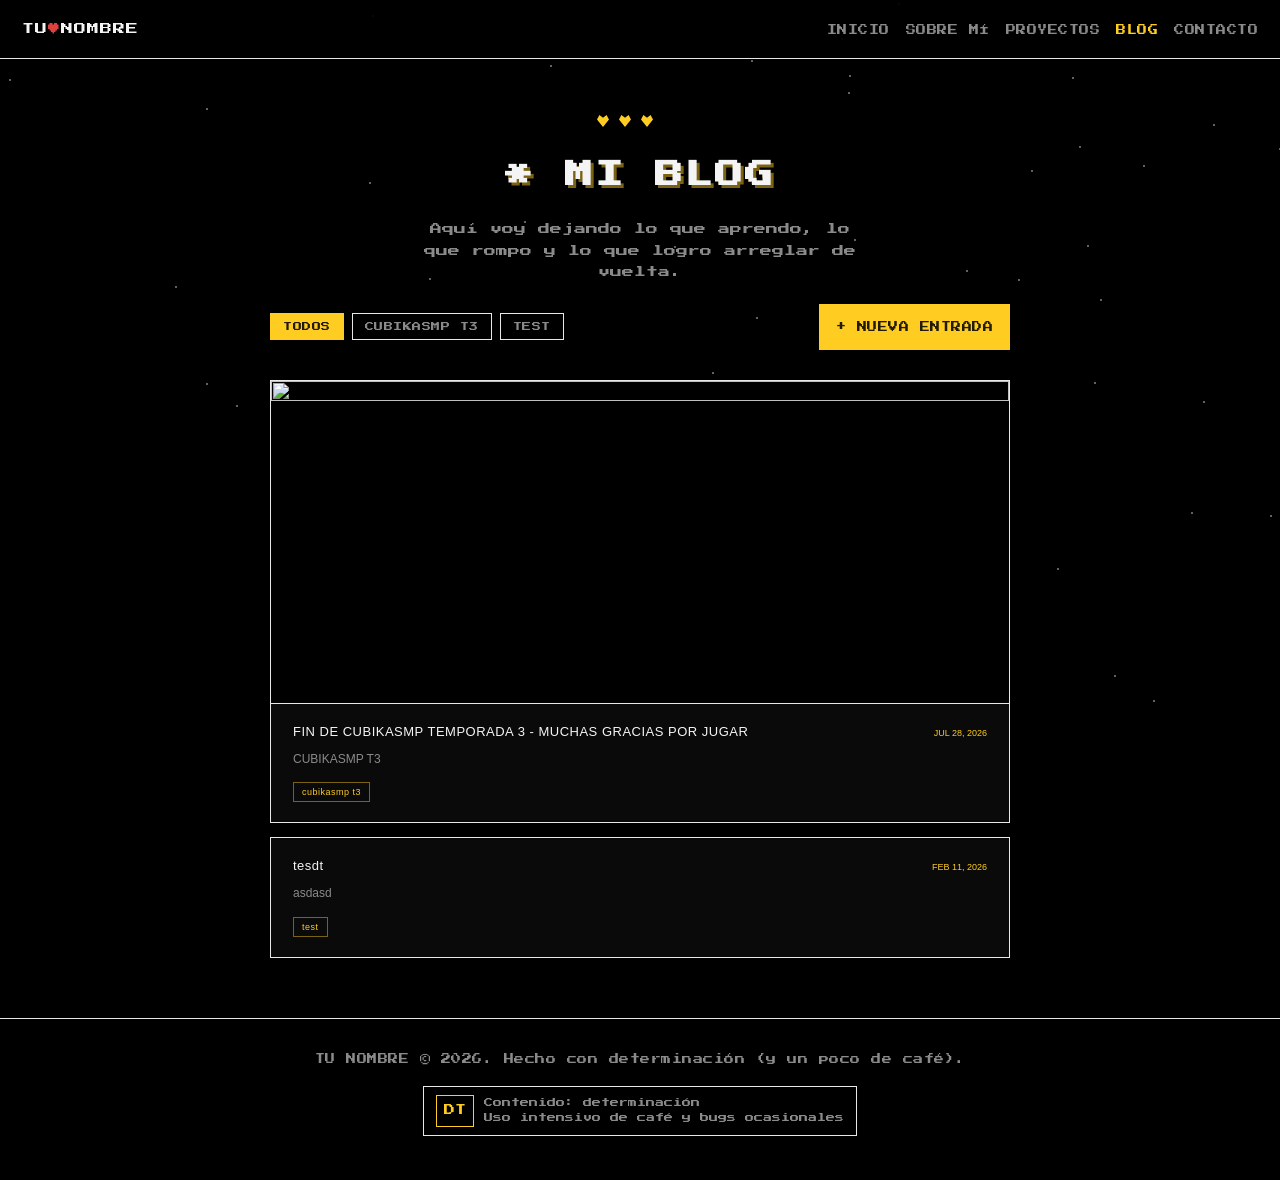
==== blog.html @ 7946faa9 "Remove comments section from blog.html Removed comments section and related scripts from blog.html" ====
<!DOCTYPE html>
<html lang="es">
<head>
<meta charset="UTF-8">
<meta name="viewport" content="width=device-width, initial-scale=1.0, viewport-fit=cover">
<meta name="theme-color" content="#000000">
<title>Blog — TU NOMBRE</title>
<link rel="stylesheet" href="style.css">
</head>
<body>

<div id="stars"></div>

<nav>
  <a href="index.html" class="nav-logo">TU<span class="heart">♥</span>NOMBRE<img class="nav-avatar" src="images/avatar.png" alt="" onerror="this.style.display='none'"></a>
  <ul class="nav-links">
    <li><a href="index.html#inicio">INICIO</a></li>
    <li><a href="index.html#sobre-mi">SOBRE MÍ</a></li>
    <li><a href="index.html#proyectos">PROYECTOS</a></li>
    <li><a href="blog.html" class="active">BLOG</a></li>
    <li><a href="index.html#contacto">CONTACTO</a></li>
  </ul>
</nav>

<header class="page-header">
  <div class="souls"><div class="soul"></div><div class="soul"></div><div class="soul"></div></div>
  <h1>* MI BLOG</h1>
  <p>Aquí voy dejando lo que aprendo, lo que rompo y lo que logro arreglar de vuelta.</p>
</header>

<div class="blog-toolbar">
  <div class="tag-filters" id="tagFilters">
    <button class="tag-btn active" data-tag="all">TODOS</button>
  </div>
  <a class="btn btn-gold" href="new-post.html">+ NUEVA ENTRADA</a>
</div>

<div id="listView">
  <div class="post-list" id="postList"></div>
</div>

<div id="detailView" class="post-detail" style="display:none;"></div>

<footer>
  <div class="copy">TU NOMBRE © 2026. Hecho con determinación (y un poco de café).</div>
  <div class="rating-box">
    <div class="r-mark">DT</div>
    <div class="r-desc">Contenido: determinación<br>Uso intensivo de café y bugs ocasionales</div>
  </div>
</footer>

<script src="stars.js"></script>
<script src="posts-data.js"></script>
<script src="post-render.js"></script>
<script>
const listView = document.getElementById('listView');
const detailView = document.getElementById('detailView');
const postList = document.getElementById('postList');
const tagFilters = document.getElementById('tagFilters');
let pendingTextFiles = [];

const sorted = [...POSTS].sort((a,b)=> new Date(b.date) - new Date(a.date));

wireNsfwReveal(postList);
wireNsfwReveal(detailView);

function buildTagFilters(){
  const tags = new Set();
  sorted.forEach(p => (p.tags||[]).forEach(t => tags.add(t)));
  tags.forEach(t=>{
    const b = document.createElement('button');
    b.className = 'tag-btn';
    b.dataset.tag = t;
    b.textContent = t.toUpperCase();
    tagFilters.appendChild(b);
  });
  tagFilters.addEventListener('click', (e)=>{
    if(e.target.tagName !== 'BUTTON') return;
    tagFilters.querySelectorAll('.tag-btn').forEach(b=>b.classList.remove('active'));
    e.target.classList.add('active');
    renderList(e.target.dataset.tag);
  });
}

function renderList(filterTag){
  postList.innerHTML = '';
  const items = filterTag && filterTag !== 'all'
    ? sorted.filter(p => (p.tags||[]).includes(filterTag))
    : sorted;

  if(items.length === 0){
    postList.innerHTML = '<div class="empty-note">* no hay entradas con esa etiqueta todavía...</div>';
    return;
  }

  items.forEach(post=>{
    const card = document.createElement('button');
    card.className = 'post-card';
    card.innerHTML = renderPostCardInner(post);
    card.addEventListener('click', ()=> openPost(post.slug));
    postList.appendChild(card);
  });
}

function openPost(slug){
  const post = sorted.find(p => p.slug === slug);
  if(!post) return;
  location.hash = slug;
  listView.style.display = 'none';
  detailView.style.display = 'block';

  const coverHtml = post.cover
    ? imageMarkup(post.cover, '', post.coverNsfw, 'pd-cover', 'pd-cover-wrap', true)
    : '';

  pendingTextFiles = [];
  const bodyHtml = renderBody(post.content, pendingTextFiles);

  detailView.innerHTML = `
    <a class="back-link" href="blog.html">&larr; volver al blog</a>
    <h1>${post.title}</h1>
    <div class="pd-meta">${formatDate(post.date)}</div>
    <div class="pd-tags">${(post.tags||[]).map(t=>`<span class="pill">${t}</span>`).join('')}</div>
    ${coverHtml}
    <div class="pd-body">${bodyHtml}</div>
  `;

  pendingTextFiles.forEach(({id, path}) => loadTextFile(id, path));
  if(detailView.querySelector('.twitter-tweet')) loadTwitterWidgets(detailView);
  window.scrollTo({top:0,behavior:'smooth'});
}

function closeDetail(){
  history.replaceState(null,'',location.pathname);
  detailView.style.display = 'none';
  listView.style.display = 'block';
}

detailView.addEventListener('click', (e)=>{
  if(e.target.closest('.back-link')){
    e.preventDefault();
    closeDetail();
  }
});

buildTagFilters();
renderList('all');

if(location.hash){
  openPost(location.hash.slice(1));
}
</script>

</body>
</html>
---- style.css ----
@import url('https://fonts.googleapis.com/css2?family=Press+Start+2P&family=VT323&display=swap');

/*
  DETERMINATION SANS / DETERMINATION MONO
  ----------------------------------------
  Recreación hecha por fans de la fuente propietaria de Undertale/Deltarune
  (creada por Toby Fox). No se incrusta el archivo binario aquí porque no
  hay forma de garantizar un enlace de descarga permanente y con licencia
  clara.

  Para tener la fuente 100% real:
  1. Descarga "Determination Sans Web" (dafont.com o fontstruct.com).
  2. Crea una carpeta "fonts" junto a estos archivos.
  3. Copia ahí los .woff / .woff2 / .ttf.
  4. Ajusta las rutas de @font-face si el nombre del archivo cambia.

  Sin la fuente, el sitio cae automáticamente a Press Start 2P
  (pixel font libre), así que igual se ve bien desde el primer momento.
*/
@font-face{
  font-family:'Determination Sans';
  src:url('./fonts/DeterminationSansWeb-Regular.woff2') format('woff2'),
      url('./fonts/DeterminationSansWeb-Regular.woff') format('woff'),
      url('./fonts/DeterminationSansWeb-Regular.ttf') format('truetype');
  font-display:swap;
}

:root{
  --bg:#000000;
  --panel:#0a0a0a;
  --white:#f4f4f4;
  --dim:#8a8a8a;
  --gold:#ffcc22;
  --gold-dim:#7a6212;
  --border:#e8e8e8;
  --pixel:'Determination Sans','Press Start 2P',monospace;
}

*{box-sizing:border-box;margin:0;padding:0;}
html{scroll-behavior:smooth;}

html,body{background:var(--bg);color:var(--white);min-height:100%;}

body{
  font-family:var(--pixel);
  font-size:13px;
  line-height:2;
  position:relative;
  overflow-x:hidden;
}

/* estrellas de fondo */
#stars{position:fixed;inset:0;z-index:0;pointer-events:none;}
.star{position:absolute;width:2px;height:2px;background:var(--white);opacity:.4;animation:twinkle 3s infinite ease-in-out;}
@keyframes twinkle{0%,100%{opacity:.12;}50%{opacity:.8;}}

/* ---------- nav ---------- */
nav{
  position:sticky;top:0;z-index:10;
  display:flex;align-items:center;justify-content:space-between;
  padding:16px 22px;
  background:rgba(0,0,0,.92);
  border-bottom:1px solid var(--border);
}
.nav-logo{font-family:var(--pixel);font-size:12px;letter-spacing:1px;color:var(--white);text-decoration:none;}
.nav-logo .heart{color:#e0413f;}
.nav-links{display:flex;flex-wrap:wrap;gap:16px;list-style:none;}
.nav-links a{font-family:var(--pixel);font-size:10px;letter-spacing:.5px;color:var(--dim);text-decoration:none;transition:color .15s;}
.nav-links a:hover,.nav-links a.active{color:var(--gold);}

/* ---------- hero (home) ---------- */
.hero{position:relative;z-index:1;text-align:center;padding:70px 18px 40px;}
.souls{display:flex;justify-content:center;gap:10px;margin-bottom:20px;transform: translateX(-15px); /* Mueve los corazones a la izquierda */}
.soul{width:12px;height:12px;background:var(--gold);clip-path:polygon(50% 100%,0% 38%,20% 0%,50% 22%,80% 0%,100% 38%);animation:pulse 1.6s infinite ease-in-out;}
.soul:nth-child(2){animation-delay:.2s;}
.soul:nth-child(3){animation-delay:.4s;}
@keyframes pulse{0%,100%{transform:scale(1);opacity:.6;}50%{transform:scale(1.25);opacity:1;}}

.hero h1{font-family:var(--pixel);font-size:clamp(20px,6vw,40px);letter-spacing:3px;color:var(--white);text-shadow:4px 4px 0 var(--gold-dim);}
.hero h1 .heart{color:#e0413f;text-shadow:none;}

.chapter-tag{display:inline-block;margin-top:18px;padding:6px 14px;border:1px solid var(--border);font-size:10px;letter-spacing:1px;color:var(--gold);}

.hero p.tagline{margin-top:20px;font-size:13px;line-height:1.9;color:var(--dim);max-width:440px;margin-left:auto;margin-right:auto;}

.badge-row{display:flex;flex-wrap:wrap;justify-content:center;gap:12px;margin-top:32px;}
.badge{display:flex;flex-direction:column;align-items:center;gap:8px;width:78px;padding:12px 4px;border:1px solid var(--border);background:var(--panel);}
.badge .icon{width:24px;height:24px;border:1px solid var(--gold);display:flex;align-items:center;justify-content:center;font-size:9px;color:var(--gold);}
.badge span.label{font-size:9px;color:var(--dim);letter-spacing:.5px;text-align:center;}

.scroll-hint{margin-top:50px;font-size:11px;color:var(--dim);animation:bob 1.6s infinite ease-in-out;}
@keyframes bob{0%,100%{transform:translateY(0);}50%{transform:translateY(6px);}}

/* ---------- small page header (blog / new post) ---------- */
.page-header{position:relative;z-index:1;text-align:center;padding:56px 18px 20px;}
.page-header h1{font-family:var(--pixel);font-size:clamp(18px,5vw,28px);letter-spacing:2px;color:var(--white);text-shadow:3px 3px 0 var(--gold-dim);}
.page-header p{margin-top:16px;font-size:12px;line-height:1.8;color:var(--dim);max-width:440px;margin-left:auto;margin-right:auto;}

/* ---------- divider ---------- */
.divider{position:relative;z-index:1;display:flex;align-items:center;gap:14px;max-width:640px;margin:0 auto;padding:0 20px;}
.divider::before,.divider::after{content:"";flex:1;height:1px;background:var(--border);}
.divider .mark{color:var(--gold);font-size:12px;}

/* ---------- section shells ---------- */
section{position:relative;z-index:1;max-width:780px;margin:0 auto;padding:56px 20px;}
section h2{font-family:var(--pixel);font-size:clamp(14px,3vw,18px);letter-spacing:1px;color:var(--white);margin-bottom:24px;text-align:center;}
section h2 .mark{color:var(--gold);}

/* ---------- about ---------- */
#sobre-mi p{font-size:14px;line-height:1.9;color:var(--white);max-width:600px;margin:0 auto 16px;text-align:center;}
.quirk-list{list-style:none;max-width:480px;margin:26px auto 0;display:flex;flex-direction:column;gap:12px;}
.quirk-list li{font-size:12px;line-height:1.7;color:var(--dim);padding-left:18px;position:relative;}
.quirk-list li::before{content:"-";position:absolute;left:0;color:var(--gold);}

/* ---------- gallery / cards ---------- */
.gallery{display:grid;grid-template-columns:repeat(auto-fit,minmax(200px,1fr));gap:16px;margin-top:8px;}
.card{border:1px solid var(--border);background:var(--panel);overflow:hidden;text-decoration:none;color:inherit;display:block;transition:transform .15s, border-color .15s;}
.card:hover{transform:translateY(-4px);border-color:var(--gold);}
.card-thumb{aspect-ratio:16/10;background:repeating-linear-gradient(45deg, #111 0 6px, #0a0a0a 6px 12px);display:flex;align-items:center;justify-content:center;font-size:9px;color:var(--dim);letter-spacing:1px;}
.card-thumb img {width: 100%;height: 100%; object-fit: contain; /* Esto obliga a la imagen a no cortarse */display: block;}
.card-body{padding:14px 16px;}
.card-body .p-title{font-size:11px;color:var(--white);letter-spacing:.5px;margin-bottom:8px;}
.card-body .p-desc{font-size:11px;line-height:1.7;color:var(--dim);}

/* ---------- wip / links box ---------- */
.ribbon-box{position:relative;border:1px solid var(--border);background:var(--panel);padding:36px 26px;text-align:center;overflow:hidden;}
.ribbon-box::before{content:"WIP";position:absolute;top:14px;left:-38px;transform:rotate(-45deg);background:var(--gold);color:#221a02;font-size:8px;letter-spacing:1px;padding:5px 44px;}
.ribbon-box h3{font-size:15px;letter-spacing:1px;margin-bottom:14px;}
.ribbon-box p{font-size:12px;line-height:1.8;color:var(--dim);max-width:440px;margin:0 auto 24px;}
.btn-row{display:flex;flex-wrap:wrap;justify-content:center;gap:10px;}
.btn{font-family:var(--pixel);font-size:10px;letter-spacing:.5px;color:var(--white);background:transparent;border:1px solid var(--border);padding:12px 16px;text-decoration:none;display:inline-block;cursor:pointer;transition:border-color .15s, color .15s;}
.btn:hover{border-color:var(--gold);color:var(--gold);}
.btn.btn-gold{background:var(--gold);border-color:var(--gold);color:#221a02;}
.btn.btn-gold:hover{color:#221a02;opacity:.85;}

/* ---------- timeline ---------- */
.timeline{display:flex;flex-direction:column;gap:0;margin-top:8px;}
.tl-item{display:flex;gap:18px;padding:16px 0;border-bottom:1px solid #1c1c1c;}
.tl-item:last-child{border-bottom:none;}
.tl-date{font-size:9px;color:var(--gold);min-width:64px;padding-top:4px;}
.tl-text .tl-title{font-size:12px;line-height:1.6;color:var(--white);margin-bottom:6px;}
.tl-text .tl-sub{font-size:11px;line-height:1.6;color:var(--dim);}

/* ---------- contact ---------- */
.contact-lead{text-align:center;font-size:12px;line-height:1.8;color:var(--dim);max-width:440px;margin:0 auto 28px;}
.contact-form{display:flex;gap:0;max-width:420px;margin:0 auto;border:1px solid var(--border);}
.contact-form input{flex:1;background:transparent;border:none;outline:none;color:var(--white);font-family:var(--pixel);font-size:11px;padding:14px 14px;}
.contact-form input::placeholder{color:var(--dim);}
.contact-form button{background:var(--gold);border:none;color:#221a02;font-family:var(--pixel);font-size:9px;letter-spacing:.5px;padding:0 18px;cursor:pointer;}

.social-row{display:flex;justify-content:center;gap:12px;margin-top:28px;}
.social-row a{width:40px;height:40px;border:1px solid var(--border);display:flex;align-items:center;justify-content:center;font-size:10px;color:var(--dim);text-decoration:none;transition:color .15s, border-color .15s;}
.social-row a:hover{color:var(--gold);border-color:var(--gold);}

/* ---------- footer ---------- */
footer{position:relative;z-index:1;border-top:1px solid var(--border);padding:32px 20px 44px;text-align:center;}
footer .copy{font-size:10px;color:var(--dim);letter-spacing:.5px;line-height:1.7;}
.rating-box{display:inline-flex;align-items:center;gap:10px;margin-top:18px;border:1px solid var(--border);padding:8px 12px;}
.rating-box .r-mark{font-size:11px;color:var(--gold);border:1px solid var(--gold);padding:4px 7px;}
.rating-box .r-desc{font-size:9px;line-height:1.6;color:var(--dim);text-align:left;}

/* ================= BLOG ================= */
.blog-toolbar{display:flex;flex-wrap:wrap;align-items:center;justify-content:space-between;gap:16px;max-width:780px;margin:0 auto 30px;padding:0 20px;position:relative;z-index:1;}
.tag-filters{display:flex;flex-wrap:wrap;gap:8px;}
.tag-btn{font-family:var(--pixel);font-size:9px;letter-spacing:.5px;color:var(--dim);background:transparent;border:1px solid var(--border);padding:8px 12px;cursor:pointer;transition:color .15s,border-color .15s;}
.tag-btn:hover{color:var(--white);}
.tag-btn.active{color:#221a02;background:var(--gold);border-color:var(--gold);}

.post-list{display:flex;flex-direction:column;gap:14px;max-width:780px;margin:0 auto;padding:0 20px 60px;position:relative;z-index:1;}
.post-card{display:block;width:100%;text-align:left;background:var(--panel);border:1px solid var(--border);padding:0;cursor:pointer;transition:border-color .15s;overflow:hidden;}
.post-card:hover{border-color:var(--gold);}
.post-card .pc-cover{width:100%;aspect-ratio:16/7;object-fit:contain;background:var(--bg);display:block;border-bottom:1px solid var(--border);}
.post-card .pc-inner{padding:20px 22px;}
.post-card .pc-top{display:flex;flex-wrap:wrap;align-items:baseline;justify-content:space-between;gap:8px;margin-bottom:10px;}
.post-card .pc-title{font-size:13px;letter-spacing:.5px;color:var(--white);}
.post-card .pc-date{font-size:9px;color:var(--gold);white-space:nowrap;}
.post-card .pc-excerpt{font-size:12px;line-height:1.8;color:var(--dim);margin-bottom:12px;}
.post-card .pc-tags{display:flex;flex-wrap:wrap;gap:6px;}
.pill{font-size:9px;letter-spacing:.5px;color:var(--gold);border:1px solid var(--gold-dim);padding:4px 8px;}
.empty-note{text-align:center;font-size:12px;color:var(--dim);padding:40px 0;}

.post-detail{max-width:700px;margin:0 auto;padding:0 20px 60px;position:relative;z-index:1;}
.post-detail .back-link{display:inline-block;font-size:10px;color:var(--dim);text-decoration:none;margin-bottom:24px;}
.post-detail .back-link:hover{color:var(--gold);}
.post-detail h1{font-family:var(--pixel);font-size:clamp(16px,4vw,24px);letter-spacing:1px;color:var(--white);margin-bottom:10px;text-shadow:3px 3px 0 var(--gold-dim);}
.post-detail .pd-meta{font-size:9px;color:var(--gold);margin-bottom:18px;}
.post-detail .pd-tags{display:flex;flex-wrap:wrap;gap:6px;margin-bottom:26px;}
.post-detail .pd-cover{width:100%;border:1px solid var(--border);margin-bottom:26px;display:block;}
.post-detail .pd-body{font-size:13px;line-height:2;color:var(--white);}
.post-detail .pd-body p{margin-bottom:16px;}
.post-detail .pd-body figure{margin:0 0 20px;}
.post-detail .pd-body figure img{width:100%;border:1px solid var(--border);display:block;}
.post-detail .pd-body figure figcaption{font-size:10px;color:var(--dim);text-align:center;margin-top:8px;letter-spacing:.5px;}

/* ---------- embeds: youtube / twitter / discord ---------- */
.pd-body .embed-block{margin:32px 0;display:flex;justify-content:center;}
.pd-body .video-frame{position:relative;width:100%;max-width:640px;aspect-ratio:16/9;border:1px solid var(--border);background:#000;overflow:hidden;}
.pd-body .video-frame iframe{position:absolute;inset:0;width:100%;height:100%;border:0;}
.pd-body .embed-tweet{width:100%;max-width:550px;margin-left:auto;margin-right:auto;}
.pd-body blockquote.twitter-tweet{
  margin:0 auto;max-width:550px;border:1px solid var(--border);background:var(--panel);
  color:var(--dim);padding:16px;font-size:12px;line-height:1.7;font-family:var(--pixel);
}
.pd-body blockquote.twitter-tweet a{color:var(--gold);}
.discord-card{display:flex;align-items:center;gap:14px;border:1px solid var(--border);background:var(--panel);padding:16px 20px;text-decoration:none;color:var(--white);transition:border-color .15s;max-width:420px;}
.discord-card:hover{border-color:var(--gold);}
.discord-icon{width:36px;height:36px;flex:none;border:1px solid var(--gold);display:flex;align-items:center;justify-content:center;font-family:var(--pixel);font-size:11px;color:var(--gold);}
.discord-text{display:flex;flex-direction:column;gap:6px;font-size:11px;}
.discord-text strong{color:var(--white);letter-spacing:.5px;}
.discord-sub{font-size:10px;color:var(--dim);word-break:break-all;}

.spotify-frame{width:100%;max-width:500px;margin:0 auto;}
.spotify-frame iframe{width:100%;display:block;border-radius:4px;}

/* ---------- títulos dentro del contenido ---------- */
.pd-body .pd-heading-lg{font-family:var(--pixel);font-size:16px;letter-spacing:1px;color:var(--gold);margin:34px 0 16px;text-shadow:2px 2px 0 var(--gold-dim);}
.pd-body .pd-heading-lg:first-child{margin-top:0;}
.pd-body .pd-heading-sm{font-family:var(--pixel);font-size:12px;letter-spacing:.5px;color:var(--white);margin:26px 0 12px;}
.pd-body .pd-heading-sm:first-child{margin-top:0;}

/* ---------- NSFW blur ---------- */
.nsfw-wrap{position:relative;overflow:hidden;}
.nsfw-img{filter:blur(26px) saturate(.6);transform:scale(1.08);transition:filter .25s ease, transform .25s ease;display:block;}
.nsfw-wrap.revealed .nsfw-img{filter:none;transform:none;}
.nsfw-overlay{position:absolute;inset:0;width:100%;height:100%;background:rgba(0,0,0,.55);border:none;display:flex;flex-direction:column;align-items:center;justify-content:center;gap:6px;cursor:pointer;padding:10px;}
.nsfw-wrap.revealed .nsfw-overlay{display:none;}
.nsfw-tag{font-family:var(--pixel);font-size:10px;letter-spacing:1px;color:#ff6b6b;border:1px solid #ff6b6b;padding:4px 10px;background:rgba(0,0,0,.4);}
.nsfw-label{font-size:11px;color:var(--white);text-align:center;letter-spacing:.5px;}
.nsfw-static-tag{position:absolute;top:8px;left:8px;background:rgba(0,0,0,.65);color:#ff6b6b;font-family:var(--pixel);font-size:8px;letter-spacing:1px;padding:4px 8px;border:1px solid #ff6b6b;}
.nsfw-wrap.pc-cover-wrap{width:100%;aspect-ratio:16/7;display:block;border-bottom:1px solid var(--border);}
.nsfw-wrap.pc-cover-wrap img{width:100%;height:100%;object-fit:contain;background:var(--bg);}
.nsfw-wrap.pd-cover-wrap{width:100%;border:1px solid var(--border);margin-bottom:26px;display:block;}
.nsfw-wrap.pd-cover-wrap img{width:100%;display:block;}
.nsfw-wrap.figure-wrap{display:block;}
.nsfw-wrap.figure-wrap img{width:100%;border:1px solid var(--border);}

/* ---------- archivos: audio / texto / genérico ---------- */
.pd-body .embed-audio,.pd-body .embed-textfile,.pd-body .embed-file{max-width:100%;}
.audio-frame{width:100%;max-width:500px;margin:0 auto;border:1px solid var(--border);background:var(--panel);padding:16px;}
.audio-label{font-size:11px;color:var(--gold);margin-bottom:10px;letter-spacing:.5px;}
.audio-frame audio{width:100%;}
.text-frame{width:100%;max-width:600px;margin:0 auto;border:1px solid var(--border);background:var(--panel);}
.text-frame-head{display:flex;align-items:center;justify-content:space-between;gap:10px;padding:12px 14px;border-bottom:1px solid var(--border);font-size:11px;color:var(--white);letter-spacing:.5px;}
.text-frame-body{padding:16px;font-family:var(--pixel);font-size:11px;line-height:1.7;color:var(--dim);white-space:pre-wrap;word-break:break-word;max-height:320px;overflow:auto;}
.file-card{display:flex;align-items:center;gap:14px;border:1px solid var(--border);background:var(--panel);padding:16px 20px;text-decoration:none;color:var(--white);transition:border-color .15s;max-width:420px;margin:0 auto;}
.file-card:hover{border-color:var(--gold);}
.file-icon{width:40px;height:40px;flex:none;border:1px solid var(--gold);display:flex;align-items:center;justify-content:center;font-family:var(--pixel);font-size:9px;color:var(--gold);}
.file-text{display:flex;flex-direction:column;gap:6px;font-size:11px;min-width:0;}
.file-text strong{color:var(--white);letter-spacing:.5px;}
.file-sub{font-size:10px;color:var(--dim);word-break:break-all;}
.file-preview-generic{font-size:11px;color:var(--dim);padding:10px 0;}
.text-local-preview{font-family:var(--pixel);font-size:10px;line-height:1.6;color:var(--dim);white-space:pre-wrap;word-break:break-word;max-height:160px;overflow:auto;background:var(--bg);border:1px solid var(--border);padding:10px;}

/* ================= NEW POST FORM ================= */
.form-wrap{max-width:640px;margin:0 auto;padding:0 20px 60px;position:relative;z-index:1;display:flex;flex-direction:column;gap:22px;}
.field label{display:block;font-size:10px;letter-spacing:.5px;color:var(--gold);margin-bottom:8px;}
.field input[type="text"],
.field input[type="date"],
.field textarea{
  width:100%;background:var(--panel);border:1px solid var(--border);color:var(--white);
  font-family:var(--pixel);font-size:12px;line-height:1.8;padding:12px 14px;outline:none;
}
.field input:focus,.field textarea:focus{border-color:var(--gold);}
.field textarea{resize:vertical;min-height:90px;}
.field .hint{font-size:9px;color:var(--dim);margin-top:6px;line-height:1.6;}

.code-box{position:relative;border:1px solid var(--border);background:var(--panel);}
.code-box pre{padding:18px;font-family:var(--pixel);font-size:11px;line-height:1.8;color:var(--white);white-space:pre-wrap;word-break:break-word;max-height:340px;overflow:auto;}
.code-box .copy-btn{position:absolute;top:10px;right:10px;font-family:var(--pixel);font-size:9px;color:var(--dim);background:var(--bg);border:1px solid var(--border);padding:6px 10px;cursor:pointer;}
.code-box .copy-btn:hover{color:var(--gold);border-color:var(--gold);}

.notice{font-size:11px;line-height:1.8;color:var(--dim);border:1px dashed var(--border);padding:14px 16px;}
.notice strong{color:var(--gold);}

/* ---------- image picker ---------- */
.img-picker{border:1px solid var(--border);background:var(--panel);padding:16px;}
.img-tabs{display:flex;gap:8px;margin-bottom:12px;}
.img-tab{font-family:var(--pixel);font-size:9px;letter-spacing:.5px;color:var(--dim);background:transparent;border:1px solid var(--border);padding:8px 12px;cursor:pointer;}
.img-tab.active{color:#221a02;background:var(--gold);border-color:var(--gold);}
.img-pane{display:none;}
.img-pane.active{display:block;}
.img-pane input[type="text"],.img-pane input[type="file"]{
  width:100%;background:var(--bg);border:1px solid var(--border);color:var(--white);
  font-family:var(--pixel);font-size:11px;padding:10px 12px;outline:none;
}
.img-pane input[type="text"]:focus{border-color:var(--gold);}
.img-preview{margin-top:12px;display:none;}
.img-preview img{max-width:100%;max-height:160px;border:1px solid var(--border);display:block;}
.img-preview.show{display:block;}
.img-alt-row{margin-top:12px;}
.img-alt-row label{display:block;font-size:9px;color:var(--gold);margin-bottom:6px;letter-spacing:.5px;}
.upload-status{font-size:9px;letter-spacing:.5px;margin-top:8px;line-height:1.6;min-height:12px;}
.upload-status.info{color:var(--dim);}
.upload-status.success{color:var(--gold);}
.upload-status.error{color:#ff6b6b;}
.toolbar-row{display:flex;justify-content:space-between;align-items:center;margin-bottom:8px;}
.toolbar-row label{margin-bottom:0;}

.nsfw-check{display:flex;align-items:center;gap:8px;margin-top:12px;font-size:10px;color:var(--dim);letter-spacing:.5px;cursor:pointer;}
.nsfw-check input{accent-color:var(--gold);width:14px;height:14px;}
.btn-sm{padding:6px 10px;font-size:9px;}

/* ---------- barra de texto enriquecido ---------- */
.format-toolbar{display:flex;flex-wrap:wrap;align-items:center;gap:8px;margin-bottom:8px;}
.fmt-btn{font-family:var(--pixel);font-size:11px;color:var(--white);background:var(--panel);border:1px solid var(--border);width:32px;height:32px;cursor:pointer;transition:border-color .15s,color .15s;}
.fmt-btn:hover{border-color:var(--gold);color:var(--gold);}
#fmtColorPicker{width:32px;height:32px;padding:2px;border:1px solid var(--border);background:var(--panel);cursor:pointer;}
.fmt-hint{font-size:9px;color:var(--dim);letter-spacing:.5px;}

/* ---------- login gate ---------- */
.login-screen{max-width:440px;margin:60px auto;padding:0 20px;position:relative;z-index:1;}
.login-box{border:1px solid var(--border);background:var(--panel);padding:30px 26px;}
.login-box h2{font-family:var(--pixel);font-size:14px;letter-spacing:1px;color:var(--gold);margin-bottom:16px;text-align:center;}
.login-box .field{margin-bottom:16px;}
.login-box .field:last-of-type{margin-bottom:0;}
.session-bar{display:flex;flex-wrap:wrap;align-items:center;justify-content:space-between;gap:10px;max-width:640px;margin:0 auto 24px;padding:0 20px;position:relative;z-index:1;}
.session-bar .who{font-size:10px;color:var(--dim);letter-spacing:.5px;}
.session-bar .who strong{color:var(--gold);}

/* ---------- status messages ---------- */
.status-msg{font-size:11px;line-height:1.8;padding:14px 16px;border:1px solid var(--border);margin-top:14px;}
.status-msg.info{color:var(--dim);}
.status-msg.success{color:var(--gold);border-color:var(--gold-dim);}
.status-msg.error{color:#ff6b6b;border-color:#5c1f1f;}
.status-msg a{color:inherit;text-decoration:underline;}

@media (max-width:560px){
  nav{flex-direction:column;gap:10px;padding:12px 16px;}
  .nav-links{justify-content:center;}
  .blog-toolbar{flex-direction:column;align-items:stretch;}
}

/* ================= SELECCIÓN DE POST (editar / borrar) ================= */
.select-list{display:flex;flex-direction:column;gap:14px;max-width:640px;margin:0 auto;padding:0 20px 40px;position:relative;z-index:1;}
.select-card{display:flex;align-items:center;gap:16px;background:var(--panel);border:1px solid var(--border);padding:16px 18px;cursor:pointer;transition:border-color .15s;text-align:left;width:100%;}
.select-card:hover{border-color:var(--gold);}
.select-card .sc-cover{width:64px;height:64px;flex:none;object-fit:cover;border:1px solid var(--border);background:var(--bg);}
.select-card .sc-cover-fallback{width:64px;height:64px;flex:none;border:1px solid var(--border);background:var(--bg);display:flex;align-items:center;justify-content:center;font-size:8px;color:var(--dim);letter-spacing:1px;}
.select-card .sc-info{min-width:0;flex:1;}
.select-card .sc-title{font-size:12px;color:var(--white);letter-spacing:.5px;margin-bottom:6px;}
.select-card .sc-date{font-size:9px;color:var(--gold);}
.select-card .sc-action{font-family:var(--pixel);font-size:9px;color:var(--dim);letter-spacing:.5px;flex:none;}

.editing-bar{display:flex;flex-wrap:wrap;align-items:center;justify-content:space-between;gap:10px;max-width:640px;margin:0 auto 20px;padding:0 20px;position:relative;z-index:1;}
.editing-bar .who{font-size:10px;color:var(--dim);}
.editing-bar .who strong{color:var(--gold);}

.danger-box{border:1px solid #5c1f1f;background:#150808;padding:26px 24px;text-align:center;}
.danger-box h3{font-family:var(--pixel);font-size:14px;color:#ff6b6b;letter-spacing:1px;margin-bottom:14px;}
.danger-box p{font-size:12px;line-height:1.8;color:var(--dim);max-width:440px;margin:0 auto 22px;}
.btn-danger{font-family:var(--pixel);font-size:10px;letter-spacing:.5px;color:#ff6b6b;background:transparent;border:1px solid #ff6b6b;padding:12px 18px;cursor:pointer;transition:background .15s,color .15s;}
.btn-danger:hover{background:#ff6b6b;color:#1a0000;}

/* ================= MINECRAFT SKIN VIEWER ================= */
.mc-viewer-wrap{display:flex;flex-direction:column;align-items:center;gap:10px;margin-bottom:44px;}

.mc-stage-lg{position:relative;display:inline-block;}
.mc-stage-lg::before{
  content:"";position:absolute;left:50%;top:-10%;width:170%;height:120%;
  transform:translateX(-50%);
  background:radial-gradient(ellipse at center 30%, rgba(255,204,34,.22) 0%, rgba(255,204,34,.07) 40%, transparent 68%);
  pointer-events:none;z-index:0;
}
#mc-canvas{position:relative;z-index:1;border:1px solid var(--border);background:var(--panel);cursor:grab;max-width:100%;box-shadow:0 0 50px 6px rgba(255,204,34,.10);}
#mc-canvas:active{cursor:grabbing;}
.mc-pedestal-lg{
  position:absolute;left:50%;bottom:-10px;width:62%;height:26px;transform:translateX(-50%);
  background:radial-gradient(ellipse at center, rgba(255,204,34,.55) 0%, rgba(255,204,34,.15) 55%, transparent 75%);
  filter:blur(3px);pointer-events:none;z-index:2;
}

.mc-hint{font-size:9px;color:var(--dim);letter-spacing:.5px;}
.mc-sub-title{font-family:var(--pixel);font-size:12px;color:var(--gold);text-align:center;margin-bottom:18px;letter-spacing:1px;}
.mc-recent-grid{display:grid;grid-template-columns:repeat(auto-fit,minmax(120px,1fr));gap:14px;max-width:620px;margin:0 auto;}
.mc-recent-card{display:flex;flex-direction:column;align-items:center;gap:8px;background:var(--panel);border:1px solid var(--border);padding:14px 8px;cursor:pointer;transition:border-color .15s;}
.mc-recent-card:hover{border-color:var(--gold);}

.mc-mini-stage{position:relative;display:block;width:110px;height:150px;}
.mc-mini-stage::before{
  content:"";position:absolute;left:50%;top:-8%;width:180%;height:110%;
  transform:translateX(-50%);
  background:radial-gradient(ellipse at center 30%, rgba(255,204,34,.20) 0%, rgba(255,204,34,.05) 42%, transparent 68%);
  pointer-events:none;z-index:0;
}
.mc-mini-canvas{position:relative;z-index:1;width:110px;height:150px;display:block;background:var(--bg);pointer-events:none;}
.mc-pedestal-sm{
  position:absolute;left:50%;bottom:6px;width:66%;height:14px;transform:translateX(-50%);
  background:radial-gradient(ellipse at center, rgba(255,204,34,.5) 0%, rgba(255,204,34,.12) 55%, transparent 75%);
  filter:blur(2px);pointer-events:none;z-index:2;
}
.mc-mini-static{position:relative;z-index:1;width:64px;height:auto;image-rendering:pixelated;}
.mc-recent-label{font-size:9px;color:var(--white);text-align:center;letter-spacing:.5px;}
.mc-recent-date{font-size:8px;color:var(--gold);}
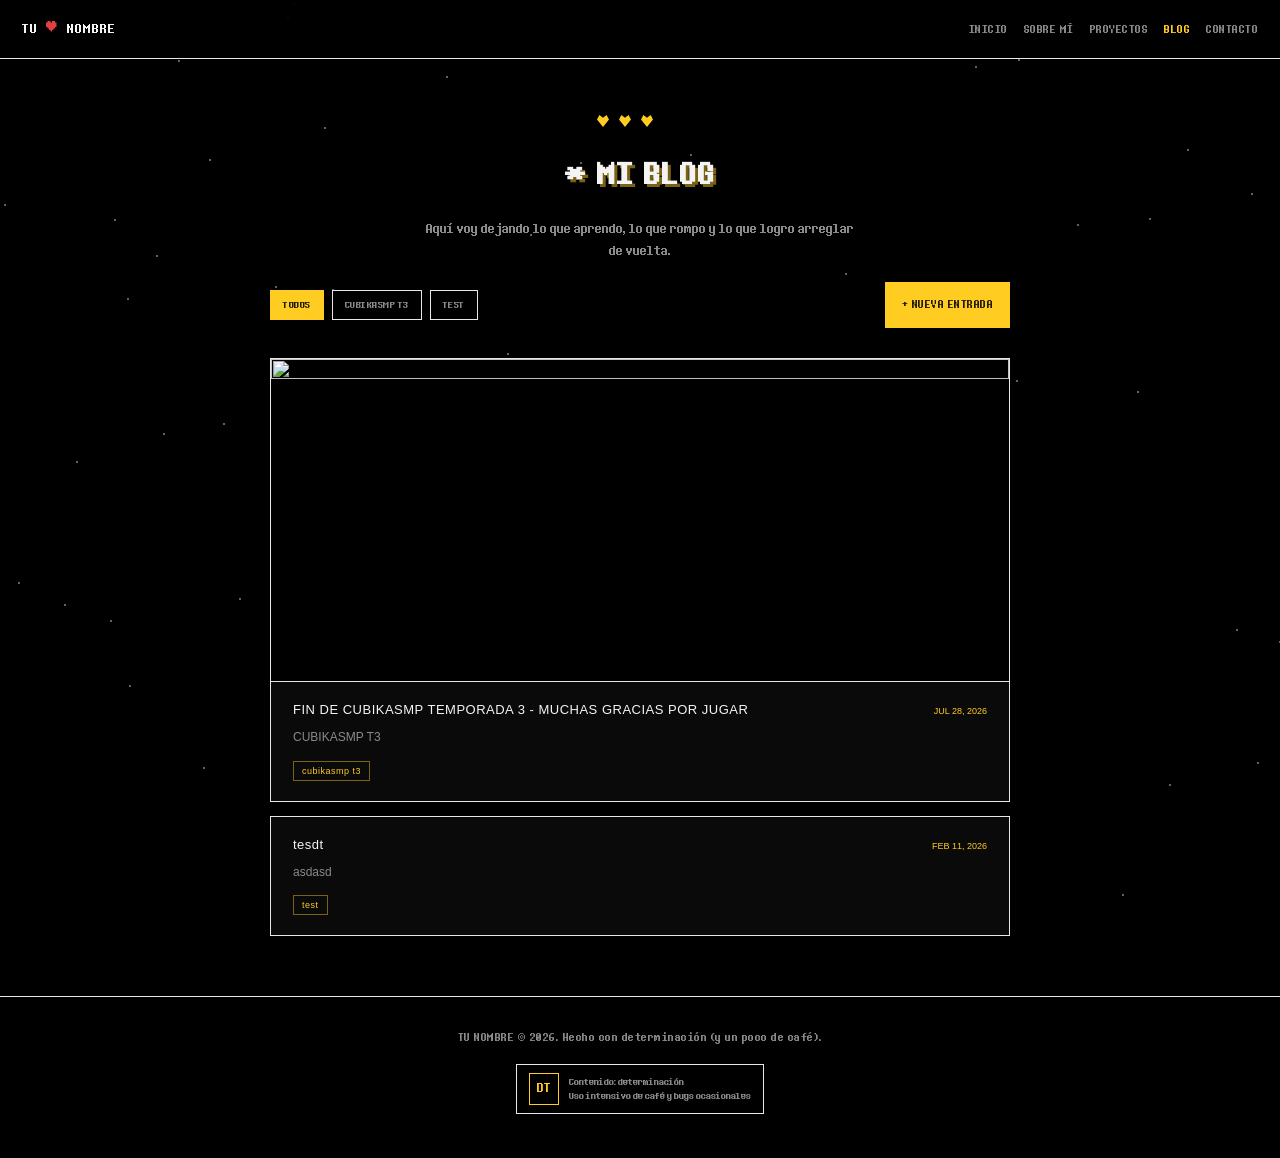
==== commit 4eea1630: "Add dynamic font style to post body" ====
--- a/blog.html
+++ b/blog.html
@@ -50,6 +50,7 @@
 </footer>
 
 <script src="stars.js"></script>
+<script src="font-detect.js"></script>
 <script src="posts-data.js"></script>
 <script src="post-render.js"></script>
 <script>
@@ -122,7 +123,7 @@
     <div class="pd-meta">${formatDate(post.date)}</div>
     <div class="pd-tags">${(post.tags||[]).map(t=>`<span class="pill">${t}</span>`).join('')}</div>
     ${coverHtml}
-    <div class="pd-body">${bodyHtml}</div>
+    <div class="pd-body"${postFontStyle(post.font)}>${bodyHtml}</div>
   `;
 
   pendingTextFiles.forEach(({id, path}) => loadTextFile(id, path));
--- a/style.css
+++ b/style.css
@@ -62,8 +62,9 @@
   background:rgba(0,0,0,.92);
   border-bottom:1px solid var(--border);
 }
-.nav-logo{font-family:var(--pixel);font-size:12px;letter-spacing:1px;color:var(--white);text-decoration:none;}
+.nav-logo{font-family:var(--pixel);font-size:12px;letter-spacing:1px;color:var(--white);text-decoration:none;display:inline-flex;align-items:center;gap:8px;}
 .nav-logo .heart{color:#e0413f;}
+.nav-avatar{width:22px;height:22px;object-fit:cover;border:1px solid var(--border);image-rendering:pixelated;flex:none;}
 .nav-links{display:flex;flex-wrap:wrap;gap:16px;list-style:none;}
 .nav-links a{font-family:var(--pixel);font-size:10px;letter-spacing:.5px;color:var(--dim);text-decoration:none;transition:color .15s;}
 .nav-links a:hover,.nav-links a.active{color:var(--gold);}
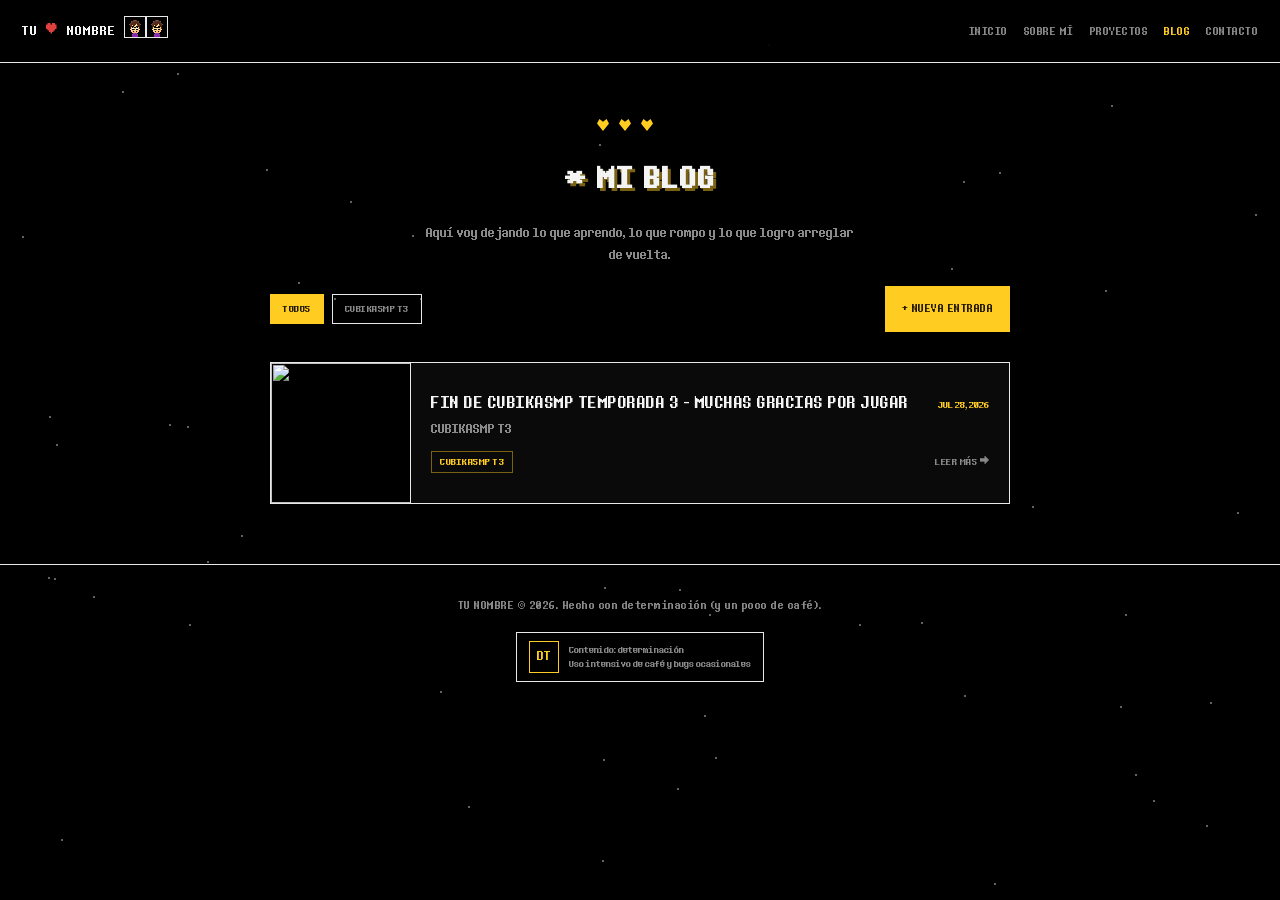
==== commit 3fd0c744: "Enhance navigation logo with avatar hover effect" ====
--- a/blog.html
+++ b/blog.html
@@ -12,7 +12,7 @@
 <div id="stars"></div>
 
 <nav>
-  <a href="index.html" class="nav-logo">TU<span class="heart">♥</span>NOMBRE<img class="nav-avatar" src="images/avatar.png" alt="" onerror="this.style.display='none'"></a>
+  <a href="index.html" class="nav-logo">TU<span class="heart">♥</span>NOMBRE<span class="nav-avatar-wrap"><img class="nav-avatar nav-avatar-normal" src="images/avatar.png" alt="" onerror="this.style.display='none'"><img class="nav-avatar nav-avatar-hover" src="images/avatar-hover.png" alt="" onerror="this.style.display='none'"></span></a>
   <ul class="nav-links">
     <li><a href="index.html#inicio">INICIO</a></li>
     <li><a href="index.html#sobre-mi">SOBRE MÍ</a></li>
--- a/style.css
+++ b/style.css
@@ -37,6 +37,12 @@
 }
 
 *{box-sizing:border-box;margin:0;padding:0;}
+
+/* Los <button> no heredan la tipografía de la página por defecto en
+   los navegadores (usan la fuente del sistema) — esto lo corrige para
+   TODOS los botones del sitio de una sola vez (post-card, select-card,
+   filtros de etiquetas, etc.), aunque no tengan su propio font-family. */
+button{font-family:inherit;}
 html{scroll-behavior:smooth;}
 
 html,body{background:var(--bg);color:var(--white);min-height:100%;}
@@ -48,6 +54,19 @@
   position:relative;
   overflow-x:hidden;
 }
+
+/* Si el navegador confirmó que Determination Sans cargó de verdad
+   (ver font-detect.js), el texto de lectura se agranda un poco —
+   esa fuente se ve más chica que el respaldo Press Start 2P al
+   mismo tamaño en px. Solo afecta texto, no botones/etiquetas/nav. */
+html.has-determination-sans body{ font-size:15px; }
+html.has-determination-sans .hero p.tagline{ font-size:15px; }
+html.has-determination-sans .page-header p{ font-size:14px; }
+html.has-determination-sans #sobre-mi p{ font-size:16px; }
+html.has-determination-sans .contact-lead{ font-size:14px; }
+html.has-determination-sans .post-card .pc-title{ font-size:17px; }
+html.has-determination-sans .post-card .pc-excerpt{ font-size:14px; }
+html.has-determination-sans .post-detail .pd-body{ font-size:15px; }
 
 /* estrellas de fondo */
 #stars{position:fixed;inset:0;z-index:0;pointer-events:none;}
@@ -168,15 +187,25 @@
 .tag-btn.active{color:#221a02;background:var(--gold);border-color:var(--gold);}
 
 .post-list{display:flex;flex-direction:column;gap:14px;max-width:780px;margin:0 auto;padding:0 20px 60px;position:relative;z-index:1;}
-.post-card{display:block;width:100%;text-align:left;background:var(--panel);border:1px solid var(--border);padding:0;cursor:pointer;transition:border-color .15s;overflow:hidden;}
+.post-card{display:flex;align-items:stretch;width:100%;text-align:left;background:var(--panel);border:1px solid var(--border);padding:0;cursor:pointer;transition:border-color .15s;overflow:hidden;}
 .post-card:hover{border-color:var(--gold);}
-.post-card .pc-cover{width:100%;aspect-ratio:16/7;object-fit:contain;background:var(--bg);display:block;border-bottom:1px solid var(--border);}
-.post-card .pc-inner{padding:20px 22px;}
-.post-card .pc-top{display:flex;flex-wrap:wrap;align-items:baseline;justify-content:space-between;gap:8px;margin-bottom:10px;}
-.post-card .pc-title{font-size:13px;letter-spacing:.5px;color:var(--white);}
+.post-card .pc-cover{width:140px;height:140px;flex:none;object-fit:contain;background:var(--bg);display:block;border-right:1px solid var(--border);}
+.post-card .pc-inner{flex:1;min-width:0;padding:16px 20px;display:flex;flex-direction:column;justify-content:center;gap:4px;}
+.post-card .pc-top{display:flex;flex-wrap:wrap;align-items:baseline;justify-content:space-between;gap:8px;}
+.post-card .pc-title{font-size:15px;letter-spacing:.5px;color:var(--white);}
 .post-card .pc-date{font-size:9px;color:var(--gold);white-space:nowrap;}
-.post-card .pc-excerpt{font-size:12px;line-height:1.8;color:var(--dim);margin-bottom:12px;}
-.post-card .pc-tags{display:flex;flex-wrap:wrap;gap:6px;}
+.post-card .pc-excerpt{
+  font-size:12px;line-height:1.7;color:var(--dim);margin:2px 0 8px;
+  display:-webkit-box;-webkit-line-clamp:2;-webkit-box-orient:vertical;overflow:hidden;
+}
+.post-card .pc-tags{display:flex;flex-wrap:wrap;align-items:center;gap:6px;}
+.post-card .pc-more{margin-left:auto;font-size:9px;color:var(--dim);letter-spacing:.5px;white-space:nowrap;transition:color .15s;}
+.post-card:hover .pc-more{color:var(--gold);}
+
+@media (max-width:560px){
+  .post-card{flex-direction:column;}
+  .post-card .pc-cover{width:100%;height:170px;border-right:none;border-bottom:1px solid var(--border);}
+}
 .pill{font-size:9px;letter-spacing:.5px;color:var(--gold);border:1px solid var(--gold-dim);padding:4px 8px;}
 .empty-note{text-align:center;font-size:12px;color:var(--dim);padding:40px 0;}
 
@@ -214,9 +243,9 @@
 .spotify-frame iframe{width:100%;display:block;border-radius:4px;}
 
 /* ---------- títulos dentro del contenido ---------- */
-.pd-body .pd-heading-lg{font-family:var(--pixel);font-size:16px;letter-spacing:1px;color:var(--gold);margin:34px 0 16px;text-shadow:2px 2px 0 var(--gold-dim);}
+.pd-body .pd-heading-lg{font-family:var(--pixel);font-size:22px;letter-spacing:1px;color:var(--gold);text-align:center;margin:34px 0 16px;text-shadow:2px 2px 0 var(--gold-dim);}
 .pd-body .pd-heading-lg:first-child{margin-top:0;}
-.pd-body .pd-heading-sm{font-family:var(--pixel);font-size:12px;letter-spacing:.5px;color:var(--white);margin:26px 0 12px;}
+.pd-body .pd-heading-sm{font-family:var(--pixel);font-size:16px;letter-spacing:.5px;color:var(--white);text-align:center;margin:26px 0 12px;}
 .pd-body .pd-heading-sm:first-child{margin-top:0;}
 
 /* ---------- NSFW blur ---------- */
@@ -228,8 +257,11 @@
 .nsfw-tag{font-family:var(--pixel);font-size:10px;letter-spacing:1px;color:#ff6b6b;border:1px solid #ff6b6b;padding:4px 10px;background:rgba(0,0,0,.4);}
 .nsfw-label{font-size:11px;color:var(--white);text-align:center;letter-spacing:.5px;}
 .nsfw-static-tag{position:absolute;top:8px;left:8px;background:rgba(0,0,0,.65);color:#ff6b6b;font-family:var(--pixel);font-size:8px;letter-spacing:1px;padding:4px 8px;border:1px solid #ff6b6b;}
-.nsfw-wrap.pc-cover-wrap{width:100%;aspect-ratio:16/7;display:block;border-bottom:1px solid var(--border);}
+.nsfw-wrap.pc-cover-wrap{width:140px;height:140px;flex:none;display:block;border-right:1px solid var(--border);}
 .nsfw-wrap.pc-cover-wrap img{width:100%;height:100%;object-fit:contain;background:var(--bg);}
+@media (max-width:560px){
+  .nsfw-wrap.pc-cover-wrap{width:100%;height:170px;border-right:none;border-bottom:1px solid var(--border);}
+}
 .nsfw-wrap.pd-cover-wrap{width:100%;border:1px solid var(--border);margin-bottom:26px;display:block;}
 .nsfw-wrap.pd-cover-wrap img{width:100%;display:block;}
 .nsfw-wrap.figure-wrap{display:block;}
@@ -257,11 +289,12 @@
 .field label{display:block;font-size:10px;letter-spacing:.5px;color:var(--gold);margin-bottom:8px;}
 .field input[type="text"],
 .field input[type="date"],
+.field select,
 .field textarea{
   width:100%;background:var(--panel);border:1px solid var(--border);color:var(--white);
   font-family:var(--pixel);font-size:12px;line-height:1.8;padding:12px 14px;outline:none;
 }
-.field input:focus,.field textarea:focus{border-color:var(--gold);}
+.field input:focus,.field select:focus,.field textarea:focus{border-color:var(--gold);}
 .field textarea{resize:vertical;min-height:90px;}
 .field .hint{font-size:9px;color:var(--dim);margin-top:6px;line-height:1.6;}
 
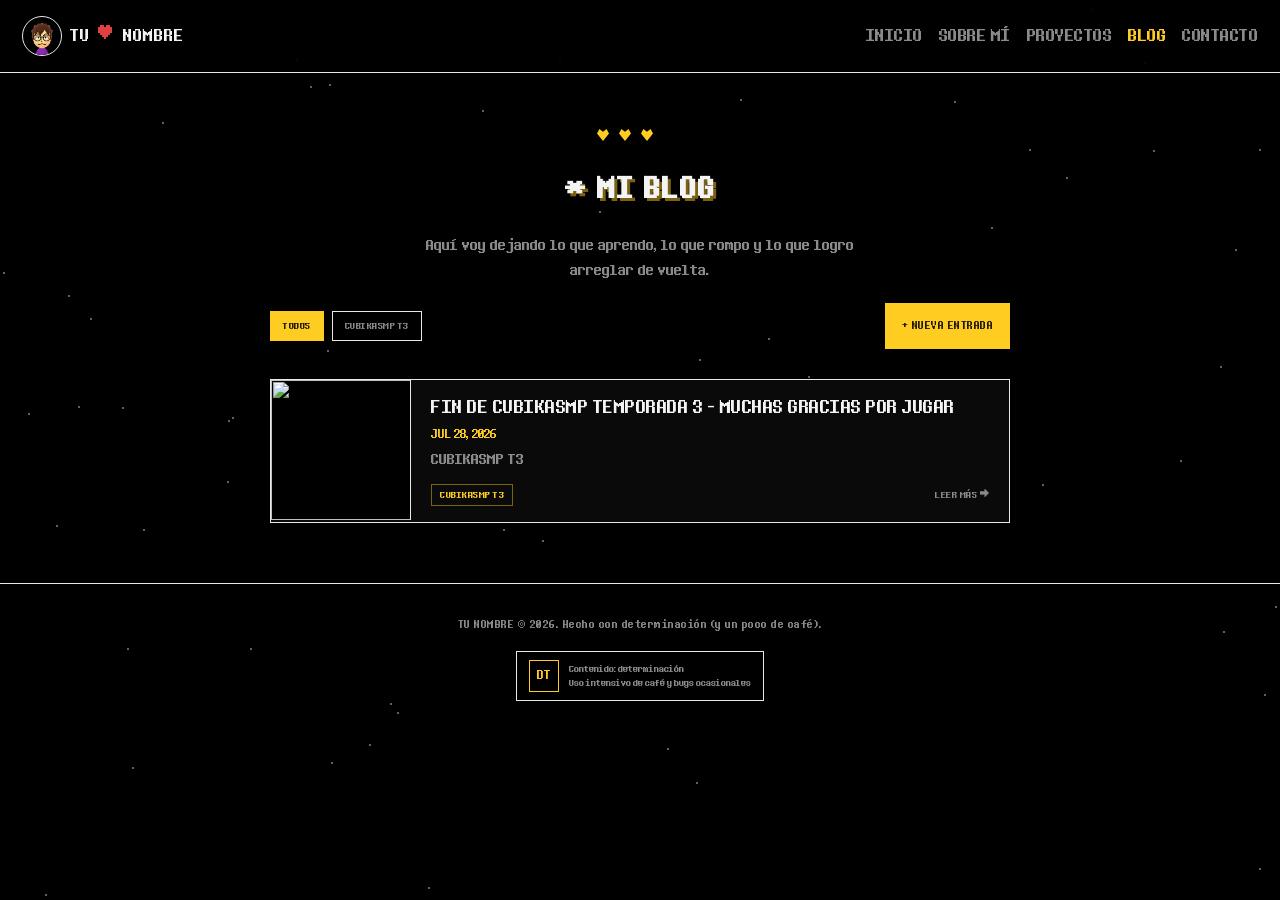
==== commit 7b2a6fde: "Rearrange logo and avatar in navigation" ====
--- a/blog.html
+++ b/blog.html
@@ -12,7 +12,7 @@
 <div id="stars"></div>
 
 <nav>
-  <a href="index.html" class="nav-logo">TU<span class="heart">♥</span>NOMBRE<span class="nav-avatar-wrap"><img class="nav-avatar nav-avatar-normal" src="images/avatar.png" alt="" onerror="this.style.display='none'"><img class="nav-avatar nav-avatar-hover" src="images/avatar-hover.png" alt="" onerror="this.style.display='none'"></span></a>
+  <a href="index.html" class="nav-logo"><span class="nav-avatar-wrap"><img class="nav-avatar nav-avatar-normal" src="images/avatar.png" alt="" onerror="this.style.display='none'"><img class="nav-avatar nav-avatar-hover" src="images/avatar-hover.png" alt="" onerror="this.style.display='none'"></span>TU<span class="heart">♥</span>NOMBRE</a>
   <ul class="nav-links">
     <li><a href="index.html#inicio">INICIO</a></li>
     <li><a href="index.html#sobre-mi">SOBRE MÍ</a></li>
--- a/style.css
+++ b/style.css
@@ -81,11 +81,15 @@
   background:rgba(0,0,0,.92);
   border-bottom:1px solid var(--border);
 }
-.nav-logo{font-family:var(--pixel);font-size:12px;letter-spacing:1px;color:var(--white);text-decoration:none;display:inline-flex;align-items:center;gap:8px;}
+.nav-logo{font-family:var(--pixel);font-size:16px;letter-spacing:1px;color:var(--white);text-decoration:none;display:inline-flex;align-items:center;gap:8px;}
 .nav-logo .heart{color:#e0413f;}
-.nav-avatar{width:22px;height:22px;object-fit:cover;border:1px solid var(--border);image-rendering:pixelated;flex:none;}
+.nav-avatar-wrap{position:relative;width:40px;height:40px;flex:none;display:inline-block;}
+.nav-avatar-wrap .nav-avatar{position:absolute;top:0;left:0;width:40px;height:40px;object-fit:cover;border:1px solid var(--border);border-radius:50%;transition:opacity .15s ease;}
+.nav-avatar-wrap .nav-avatar-hover{opacity:0;}
+.nav-logo:hover .nav-avatar-normal{opacity:0;}
+.nav-logo:hover .nav-avatar-hover{opacity:1;}
 .nav-links{display:flex;flex-wrap:wrap;gap:16px;list-style:none;}
-.nav-links a{font-family:var(--pixel);font-size:10px;letter-spacing:.5px;color:var(--dim);text-decoration:none;transition:color .15s;}
+.nav-links a{font-family:var(--pixel);font-size:16px;letter-spacing:.5px;color:var(--dim);text-decoration:none;transition:color .15s;}
 .nav-links a:hover,.nav-links a.active{color:var(--gold);}
 
 /* ---------- hero (home) ---------- */
@@ -127,9 +131,9 @@
 section h2 .mark{color:var(--gold);}
 
 /* ---------- about ---------- */
-#sobre-mi p{font-size:14px;line-height:1.9;color:var(--white);max-width:600px;margin:0 auto 16px;text-align:center;}
+#sobre-mi p{font-size:16px;line-height:1.9;color:var(--white);max-width:600px;margin:0 auto 16px;text-align:center;}
 .quirk-list{list-style:none;max-width:480px;margin:26px auto 0;display:flex;flex-direction:column;gap:12px;}
-.quirk-list li{font-size:12px;line-height:1.7;color:var(--dim);padding-left:18px;position:relative;}
+.quirk-list li{font-size:14px;line-height:1.7;color:var(--dim);padding-left:18px;position:relative;}
 .quirk-list li::before{content:"-";position:absolute;left:0;color:var(--gold);}
 
 /* ---------- gallery / cards ---------- */
@@ -139,8 +143,8 @@
 .card-thumb{aspect-ratio:16/10;background:repeating-linear-gradient(45deg, #111 0 6px, #0a0a0a 6px 12px);display:flex;align-items:center;justify-content:center;font-size:9px;color:var(--dim);letter-spacing:1px;}
 .card-thumb img {width: 100%;height: 100%; object-fit: contain; /* Esto obliga a la imagen a no cortarse */display: block;}
 .card-body{padding:14px 16px;}
-.card-body .p-title{font-size:11px;color:var(--white);letter-spacing:.5px;margin-bottom:8px;}
-.card-body .p-desc{font-size:11px;line-height:1.7;color:var(--dim);}
+.card-body .p-title{font-size:16px;color:var(--white);letter-spacing:.5px;margin-bottom:8px;}
+.card-body .p-desc{font-size:16px;line-height:1.7;color:var(--dim);}
 
 /* ---------- wip / links box ---------- */
 .ribbon-box{position:relative;border:1px solid var(--border);background:var(--panel);padding:36px 26px;text-align:center;overflow:hidden;}
@@ -192,10 +196,10 @@
 .post-card .pc-cover{width:140px;height:140px;flex:none;object-fit:contain;background:var(--bg);display:block;border-right:1px solid var(--border);}
 .post-card .pc-inner{flex:1;min-width:0;padding:16px 20px;display:flex;flex-direction:column;justify-content:center;gap:4px;}
 .post-card .pc-top{display:flex;flex-wrap:wrap;align-items:baseline;justify-content:space-between;gap:8px;}
-.post-card .pc-title{font-size:15px;letter-spacing:.5px;color:var(--white);}
-.post-card .pc-date{font-size:9px;color:var(--gold);white-space:nowrap;}
+.post-card .pc-title{font-size:18px;letter-spacing:.5px;color:var(--white);}
+.post-card .pc-date{font-size:11px;color:var(--gold);white-space:nowrap;}
 .post-card .pc-excerpt{
-  font-size:12px;line-height:1.7;color:var(--dim);margin:2px 0 8px;
+  font-size:15px;line-height:1.7;color:var(--dim);margin:2px 0 8px;
   display:-webkit-box;-webkit-line-clamp:2;-webkit-box-orient:vertical;overflow:hidden;
 }
 .post-card .pc-tags{display:flex;flex-wrap:wrap;align-items:center;gap:6px;}
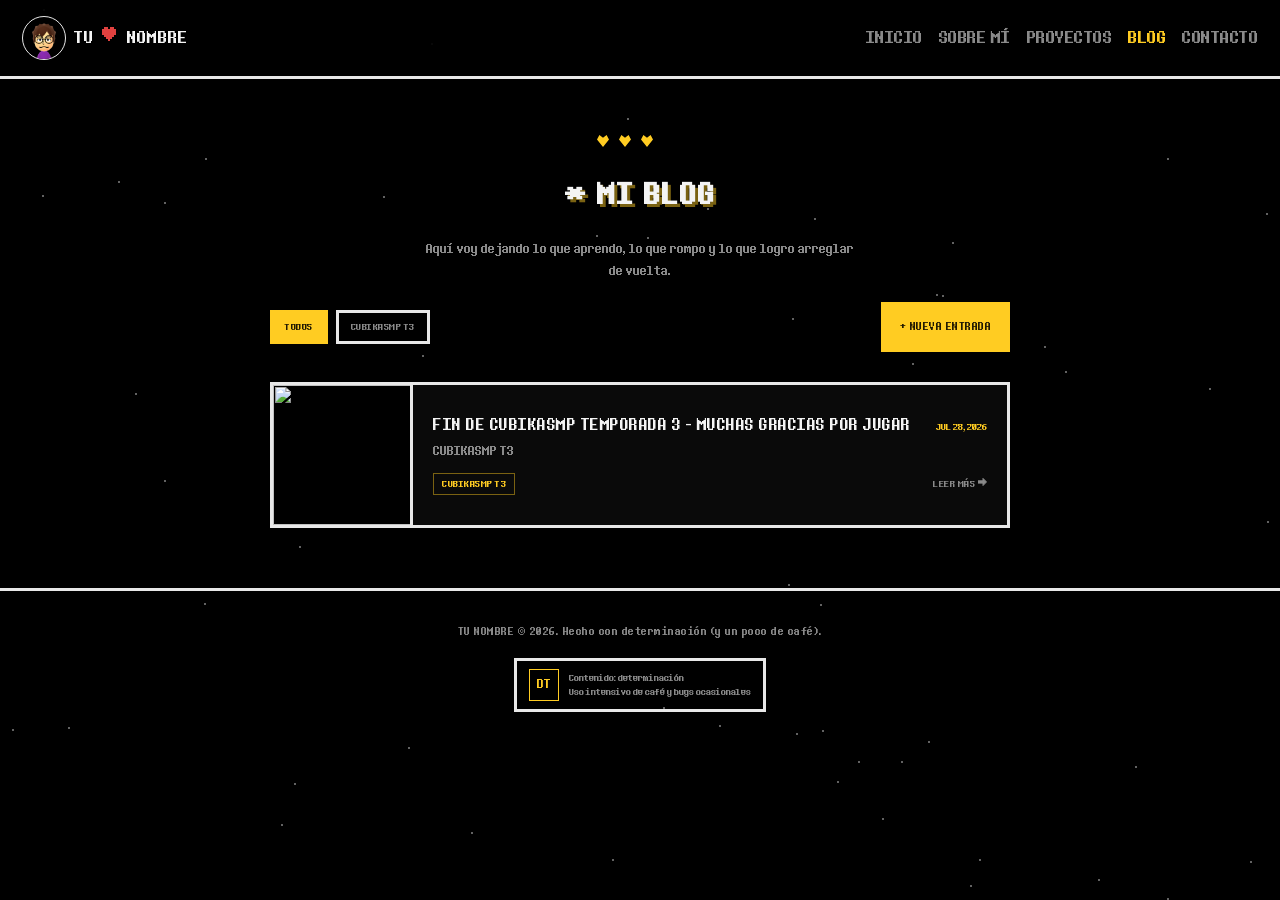
==== commit 87b52e76: "Enhance blog post detail view with animations Updated HTML structure to include animation classes an" ====
--- a/blog.html
+++ b/blog.html
@@ -118,12 +118,12 @@
   const bodyHtml = renderBody(post.content, pendingTextFiles);
 
   detailView.innerHTML = `
-    <a class="back-link" href="blog.html">&larr; volver al blog</a>
-    <h1>${post.title}</h1>
-    <div class="pd-meta">${formatDate(post.date)}</div>
-    <div class="pd-tags">${(post.tags||[]).map(t=>`<span class="pill">${t}</span>`).join('')}</div>
-    ${coverHtml}
-    <div class="pd-body"${postFontStyle(post.font)}>${bodyHtml}</div>
+    <a class="back-link pd-enter" href="blog.html" style="animation-delay:0s;">&larr; volver al blog</a>
+    <h1 class="pd-enter" style="animation-delay:.04s;">${post.title}</h1>
+    <div class="pd-meta pd-enter" style="animation-delay:.08s;">${formatDate(post.date)}</div>
+    <div class="pd-tags pd-enter" style="animation-delay:.12s;">${(post.tags||[]).map(t=>`<span class="pill">${t}</span>`).join('')}</div>
+    <div class="pd-enter" style="animation-delay:.16s;">${coverHtml}</div>
+    <div class="pd-body pd-enter" style="animation-delay:.2s;"${postFontStyle(post.font)}>${bodyHtml}</div>
   `;
 
   pendingTextFiles.forEach(({id, path}) => loadTextFile(id, path));
--- a/style.css
+++ b/style.css
@@ -79,12 +79,12 @@
   display:flex;align-items:center;justify-content:space-between;
   padding:16px 22px;
   background:rgba(0,0,0,.92);
-  border-bottom:1px solid var(--border);
+  border-bottom:3px solid var(--border);
 }
 .nav-logo{font-family:var(--pixel);font-size:16px;letter-spacing:1px;color:var(--white);text-decoration:none;display:inline-flex;align-items:center;gap:8px;}
 .nav-logo .heart{color:#e0413f;}
-.nav-avatar-wrap{position:relative;width:40px;height:40px;flex:none;display:inline-block;}
-.nav-avatar-wrap .nav-avatar{position:absolute;top:0;left:0;width:40px;height:40px;object-fit:cover;border:1px solid var(--border);border-radius:50%;transition:opacity .15s ease;}
+.nav-avatar-wrap{position:relative;width:44px;height:44px;flex:none;display:inline-block;}
+.nav-avatar-wrap .nav-avatar{position:absolute;top:0;left:0;width:44px;height:44px;object-fit:cover;border:1px solid var(--border);border-radius:50%;transition:opacity .15s ease;}
 .nav-avatar-wrap .nav-avatar-hover{opacity:0;}
 .nav-logo:hover .nav-avatar-normal{opacity:0;}
 .nav-logo:hover .nav-avatar-hover{opacity:1;}
@@ -103,12 +103,12 @@
 .hero h1{font-family:var(--pixel);font-size:clamp(20px,6vw,40px);letter-spacing:3px;color:var(--white);text-shadow:4px 4px 0 var(--gold-dim);}
 .hero h1 .heart{color:#e0413f;text-shadow:none;}
 
-.chapter-tag{display:inline-block;margin-top:18px;padding:6px 14px;border:1px solid var(--border);font-size:10px;letter-spacing:1px;color:var(--gold);}
+.chapter-tag{display:inline-block;margin-top:18px;padding:6px 14px;border:3px solid var(--border);font-size:10px;letter-spacing:1px;color:var(--gold);}
 
 .hero p.tagline{margin-top:20px;font-size:13px;line-height:1.9;color:var(--dim);max-width:440px;margin-left:auto;margin-right:auto;}
 
 .badge-row{display:flex;flex-wrap:wrap;justify-content:center;gap:12px;margin-top:32px;}
-.badge{display:flex;flex-direction:column;align-items:center;gap:8px;width:78px;padding:12px 4px;border:1px solid var(--border);background:var(--panel);}
+.badge{display:flex;flex-direction:column;align-items:center;gap:8px;width:78px;padding:12px 4px;border:3px solid var(--border);background:var(--panel);}
 .badge .icon{width:24px;height:24px;border:1px solid var(--gold);display:flex;align-items:center;justify-content:center;font-size:9px;color:var(--gold);}
 .badge span.label{font-size:9px;color:var(--dim);letter-spacing:.5px;text-align:center;}
 
@@ -131,28 +131,28 @@
 section h2 .mark{color:var(--gold);}
 
 /* ---------- about ---------- */
-#sobre-mi p{font-size:16px;line-height:1.9;color:var(--white);max-width:600px;margin:0 auto 16px;text-align:center;}
+#sobre-mi p{font-size:14px;line-height:1.9;color:var(--white);max-width:600px;margin:0 auto 16px;text-align:center;}
 .quirk-list{list-style:none;max-width:480px;margin:26px auto 0;display:flex;flex-direction:column;gap:12px;}
-.quirk-list li{font-size:14px;line-height:1.7;color:var(--dim);padding-left:18px;position:relative;}
+.quirk-list li{font-size:12px;line-height:1.7;color:var(--dim);padding-left:18px;position:relative;}
 .quirk-list li::before{content:"-";position:absolute;left:0;color:var(--gold);}
 
 /* ---------- gallery / cards ---------- */
 .gallery{display:grid;grid-template-columns:repeat(auto-fit,minmax(200px,1fr));gap:16px;margin-top:8px;}
-.card{border:1px solid var(--border);background:var(--panel);overflow:hidden;text-decoration:none;color:inherit;display:block;transition:transform .15s, border-color .15s;}
+.card{border:3px solid var(--border);background:var(--panel);overflow:hidden;text-decoration:none;color:inherit;display:block;transition:transform .15s, border-color .15s;}
 .card:hover{transform:translateY(-4px);border-color:var(--gold);}
 .card-thumb{aspect-ratio:16/10;background:repeating-linear-gradient(45deg, #111 0 6px, #0a0a0a 6px 12px);display:flex;align-items:center;justify-content:center;font-size:9px;color:var(--dim);letter-spacing:1px;}
 .card-thumb img {width: 100%;height: 100%; object-fit: contain; /* Esto obliga a la imagen a no cortarse */display: block;}
 .card-body{padding:14px 16px;}
-.card-body .p-title{font-size:16px;color:var(--white);letter-spacing:.5px;margin-bottom:8px;}
-.card-body .p-desc{font-size:16px;line-height:1.7;color:var(--dim);}
+.card-body .p-title{font-size:11px;color:var(--white);letter-spacing:.5px;margin-bottom:8px;}
+.card-body .p-desc{font-size:11px;line-height:1.7;color:var(--dim);}
 
 /* ---------- wip / links box ---------- */
-.ribbon-box{position:relative;border:1px solid var(--border);background:var(--panel);padding:36px 26px;text-align:center;overflow:hidden;}
+.ribbon-box{position:relative;border:3px solid var(--border);background:var(--panel);padding:36px 26px;text-align:center;overflow:hidden;}
 .ribbon-box::before{content:"WIP";position:absolute;top:14px;left:-38px;transform:rotate(-45deg);background:var(--gold);color:#221a02;font-size:8px;letter-spacing:1px;padding:5px 44px;}
 .ribbon-box h3{font-size:15px;letter-spacing:1px;margin-bottom:14px;}
 .ribbon-box p{font-size:12px;line-height:1.8;color:var(--dim);max-width:440px;margin:0 auto 24px;}
 .btn-row{display:flex;flex-wrap:wrap;justify-content:center;gap:10px;}
-.btn{font-family:var(--pixel);font-size:10px;letter-spacing:.5px;color:var(--white);background:transparent;border:1px solid var(--border);padding:12px 16px;text-decoration:none;display:inline-block;cursor:pointer;transition:border-color .15s, color .15s;}
+.btn{font-family:var(--pixel);font-size:10px;letter-spacing:.5px;color:var(--white);background:transparent;border:3px solid var(--border);padding:12px 16px;text-decoration:none;display:inline-block;cursor:pointer;transition:border-color .15s, color .15s;}
 .btn:hover{border-color:var(--gold);color:var(--gold);}
 .btn.btn-gold{background:var(--gold);border-color:var(--gold);color:#221a02;}
 .btn.btn-gold:hover{color:#221a02;opacity:.85;}
@@ -167,39 +167,39 @@
 
 /* ---------- contact ---------- */
 .contact-lead{text-align:center;font-size:12px;line-height:1.8;color:var(--dim);max-width:440px;margin:0 auto 28px;}
-.contact-form{display:flex;gap:0;max-width:420px;margin:0 auto;border:1px solid var(--border);}
+.contact-form{display:flex;gap:0;max-width:420px;margin:0 auto;border:3px solid var(--border);}
 .contact-form input{flex:1;background:transparent;border:none;outline:none;color:var(--white);font-family:var(--pixel);font-size:11px;padding:14px 14px;}
 .contact-form input::placeholder{color:var(--dim);}
 .contact-form button{background:var(--gold);border:none;color:#221a02;font-family:var(--pixel);font-size:9px;letter-spacing:.5px;padding:0 18px;cursor:pointer;}
 
 .social-row{display:flex;justify-content:center;gap:12px;margin-top:28px;}
-.social-row a{width:40px;height:40px;border:1px solid var(--border);display:flex;align-items:center;justify-content:center;font-size:10px;color:var(--dim);text-decoration:none;transition:color .15s, border-color .15s;}
+.social-row a{width:40px;height:40px;border:3px solid var(--border);display:flex;align-items:center;justify-content:center;font-size:10px;color:var(--dim);text-decoration:none;transition:color .15s, border-color .15s;}
 .social-row a:hover{color:var(--gold);border-color:var(--gold);}
 
 /* ---------- footer ---------- */
-footer{position:relative;z-index:1;border-top:1px solid var(--border);padding:32px 20px 44px;text-align:center;}
+footer{position:relative;z-index:1;border-top:3px solid var(--border);padding:32px 20px 44px;text-align:center;}
 footer .copy{font-size:10px;color:var(--dim);letter-spacing:.5px;line-height:1.7;}
-.rating-box{display:inline-flex;align-items:center;gap:10px;margin-top:18px;border:1px solid var(--border);padding:8px 12px;}
+.rating-box{display:inline-flex;align-items:center;gap:10px;margin-top:18px;border:3px solid var(--border);padding:8px 12px;}
 .rating-box .r-mark{font-size:11px;color:var(--gold);border:1px solid var(--gold);padding:4px 7px;}
 .rating-box .r-desc{font-size:9px;line-height:1.6;color:var(--dim);text-align:left;}
 
 /* ================= BLOG ================= */
 .blog-toolbar{display:flex;flex-wrap:wrap;align-items:center;justify-content:space-between;gap:16px;max-width:780px;margin:0 auto 30px;padding:0 20px;position:relative;z-index:1;}
 .tag-filters{display:flex;flex-wrap:wrap;gap:8px;}
-.tag-btn{font-family:var(--pixel);font-size:9px;letter-spacing:.5px;color:var(--dim);background:transparent;border:1px solid var(--border);padding:8px 12px;cursor:pointer;transition:color .15s,border-color .15s;}
+.tag-btn{font-family:var(--pixel);font-size:9px;letter-spacing:.5px;color:var(--dim);background:transparent;border:3px solid var(--border);padding:8px 12px;cursor:pointer;transition:color .15s,border-color .15s;}
 .tag-btn:hover{color:var(--white);}
 .tag-btn.active{color:#221a02;background:var(--gold);border-color:var(--gold);}
 
 .post-list{display:flex;flex-direction:column;gap:14px;max-width:780px;margin:0 auto;padding:0 20px 60px;position:relative;z-index:1;}
-.post-card{display:flex;align-items:stretch;width:100%;text-align:left;background:var(--panel);border:1px solid var(--border);padding:0;cursor:pointer;transition:border-color .15s;overflow:hidden;}
+.post-card{display:flex;align-items:stretch;width:100%;text-align:left;background:var(--panel);border:3px solid var(--border);padding:0;cursor:pointer;transition:border-color .15s;overflow:hidden;}
 .post-card:hover{border-color:var(--gold);}
-.post-card .pc-cover{width:140px;height:140px;flex:none;object-fit:contain;background:var(--bg);display:block;border-right:1px solid var(--border);}
+.post-card .pc-cover{width:140px;height:140px;flex:none;object-fit:contain;background:var(--bg);display:block;border-right:3px solid var(--border);}
 .post-card .pc-inner{flex:1;min-width:0;padding:16px 20px;display:flex;flex-direction:column;justify-content:center;gap:4px;}
 .post-card .pc-top{display:flex;flex-wrap:wrap;align-items:baseline;justify-content:space-between;gap:8px;}
-.post-card .pc-title{font-size:18px;letter-spacing:.5px;color:var(--white);}
-.post-card .pc-date{font-size:11px;color:var(--gold);white-space:nowrap;}
+.post-card .pc-title{font-size:15px;letter-spacing:.5px;color:var(--white);}
+.post-card .pc-date{font-size:9px;color:var(--gold);white-space:nowrap;}
 .post-card .pc-excerpt{
-  font-size:15px;line-height:1.7;color:var(--dim);margin:2px 0 8px;
+  font-size:12px;line-height:1.7;color:var(--dim);margin:2px 0 8px;
   display:-webkit-box;-webkit-line-clamp:2;-webkit-box-orient:vertical;overflow:hidden;
 }
 .post-card .pc-tags{display:flex;flex-wrap:wrap;align-items:center;gap:6px;}
@@ -208,35 +208,44 @@
 
 @media (max-width:560px){
   .post-card{flex-direction:column;}
-  .post-card .pc-cover{width:100%;height:170px;border-right:none;border-bottom:1px solid var(--border);}
+  .post-card .pc-cover{width:100%;height:170px;border-right:none;border-bottom:3px solid var(--border);}
 }
 .pill{font-size:9px;letter-spacing:.5px;color:var(--gold);border:1px solid var(--gold-dim);padding:4px 8px;}
 .empty-note{text-align:center;font-size:12px;color:var(--dim);padding:40px 0;}
 
 .post-detail{max-width:700px;margin:0 auto;padding:0 20px 60px;position:relative;z-index:1;}
+
+@keyframes postEnter{
+  from{opacity:0;transform:translateY(14px);}
+  to{opacity:1;transform:translateY(0);}
+}
+.post-detail .pd-enter{
+  opacity:0;
+  animation:postEnter .3s ease-out forwards;
+}
 .post-detail .back-link{display:inline-block;font-size:10px;color:var(--dim);text-decoration:none;margin-bottom:24px;}
 .post-detail .back-link:hover{color:var(--gold);}
 .post-detail h1{font-family:var(--pixel);font-size:clamp(16px,4vw,24px);letter-spacing:1px;color:var(--white);margin-bottom:10px;text-shadow:3px 3px 0 var(--gold-dim);}
 .post-detail .pd-meta{font-size:9px;color:var(--gold);margin-bottom:18px;}
 .post-detail .pd-tags{display:flex;flex-wrap:wrap;gap:6px;margin-bottom:26px;}
-.post-detail .pd-cover{width:100%;border:1px solid var(--border);margin-bottom:26px;display:block;}
+.post-detail .pd-cover{width:100%;border:3px solid var(--border);margin-bottom:26px;display:block;}
 .post-detail .pd-body{font-size:13px;line-height:2;color:var(--white);}
 .post-detail .pd-body p{margin-bottom:16px;}
 .post-detail .pd-body figure{margin:0 0 20px;}
-.post-detail .pd-body figure img{width:100%;border:1px solid var(--border);display:block;}
+.post-detail .pd-body figure img{width:100%;border:3px solid var(--border);display:block;}
 .post-detail .pd-body figure figcaption{font-size:10px;color:var(--dim);text-align:center;margin-top:8px;letter-spacing:.5px;}
 
 /* ---------- embeds: youtube / twitter / discord ---------- */
 .pd-body .embed-block{margin:32px 0;display:flex;justify-content:center;}
-.pd-body .video-frame{position:relative;width:100%;max-width:640px;aspect-ratio:16/9;border:1px solid var(--border);background:#000;overflow:hidden;}
+.pd-body .video-frame{position:relative;width:100%;max-width:640px;aspect-ratio:16/9;border:3px solid var(--border);background:#000;overflow:hidden;}
 .pd-body .video-frame iframe{position:absolute;inset:0;width:100%;height:100%;border:0;}
 .pd-body .embed-tweet{width:100%;max-width:550px;margin-left:auto;margin-right:auto;}
 .pd-body blockquote.twitter-tweet{
-  margin:0 auto;max-width:550px;border:1px solid var(--border);background:var(--panel);
+  margin:0 auto;max-width:550px;border:3px solid var(--border);background:var(--panel);
   color:var(--dim);padding:16px;font-size:12px;line-height:1.7;font-family:var(--pixel);
 }
 .pd-body blockquote.twitter-tweet a{color:var(--gold);}
-.discord-card{display:flex;align-items:center;gap:14px;border:1px solid var(--border);background:var(--panel);padding:16px 20px;text-decoration:none;color:var(--white);transition:border-color .15s;max-width:420px;}
+.discord-card{display:flex;align-items:center;gap:14px;border:3px solid var(--border);background:var(--panel);padding:16px 20px;text-decoration:none;color:var(--white);transition:border-color .15s;max-width:420px;}
 .discord-card:hover{border-color:var(--gold);}
 .discord-icon{width:36px;height:36px;flex:none;border:1px solid var(--gold);display:flex;align-items:center;justify-content:center;font-family:var(--pixel);font-size:11px;color:var(--gold);}
 .discord-text{display:flex;flex-direction:column;gap:6px;font-size:11px;}
@@ -261,32 +270,32 @@
 .nsfw-tag{font-family:var(--pixel);font-size:10px;letter-spacing:1px;color:#ff6b6b;border:1px solid #ff6b6b;padding:4px 10px;background:rgba(0,0,0,.4);}
 .nsfw-label{font-size:11px;color:var(--white);text-align:center;letter-spacing:.5px;}
 .nsfw-static-tag{position:absolute;top:8px;left:8px;background:rgba(0,0,0,.65);color:#ff6b6b;font-family:var(--pixel);font-size:8px;letter-spacing:1px;padding:4px 8px;border:1px solid #ff6b6b;}
-.nsfw-wrap.pc-cover-wrap{width:140px;height:140px;flex:none;display:block;border-right:1px solid var(--border);}
+.nsfw-wrap.pc-cover-wrap{width:140px;height:140px;flex:none;display:block;border-right:3px solid var(--border);}
 .nsfw-wrap.pc-cover-wrap img{width:100%;height:100%;object-fit:contain;background:var(--bg);}
 @media (max-width:560px){
-  .nsfw-wrap.pc-cover-wrap{width:100%;height:170px;border-right:none;border-bottom:1px solid var(--border);}
-}
-.nsfw-wrap.pd-cover-wrap{width:100%;border:1px solid var(--border);margin-bottom:26px;display:block;}
+  .nsfw-wrap.pc-cover-wrap{width:100%;height:170px;border-right:none;border-bottom:3px solid var(--border);}
+}
+.nsfw-wrap.pd-cover-wrap{width:100%;border:3px solid var(--border);margin-bottom:26px;display:block;}
 .nsfw-wrap.pd-cover-wrap img{width:100%;display:block;}
 .nsfw-wrap.figure-wrap{display:block;}
-.nsfw-wrap.figure-wrap img{width:100%;border:1px solid var(--border);}
+.nsfw-wrap.figure-wrap img{width:100%;border:3px solid var(--border);}
 
 /* ---------- archivos: audio / texto / genérico ---------- */
 .pd-body .embed-audio,.pd-body .embed-textfile,.pd-body .embed-file{max-width:100%;}
-.audio-frame{width:100%;max-width:500px;margin:0 auto;border:1px solid var(--border);background:var(--panel);padding:16px;}
+.audio-frame{width:100%;max-width:500px;margin:0 auto;border:3px solid var(--border);background:var(--panel);padding:16px;}
 .audio-label{font-size:11px;color:var(--gold);margin-bottom:10px;letter-spacing:.5px;}
 .audio-frame audio{width:100%;}
-.text-frame{width:100%;max-width:600px;margin:0 auto;border:1px solid var(--border);background:var(--panel);}
-.text-frame-head{display:flex;align-items:center;justify-content:space-between;gap:10px;padding:12px 14px;border-bottom:1px solid var(--border);font-size:11px;color:var(--white);letter-spacing:.5px;}
+.text-frame{width:100%;max-width:600px;margin:0 auto;border:3px solid var(--border);background:var(--panel);}
+.text-frame-head{display:flex;align-items:center;justify-content:space-between;gap:10px;padding:12px 14px;border-bottom:3px solid var(--border);font-size:11px;color:var(--white);letter-spacing:.5px;}
 .text-frame-body{padding:16px;font-family:var(--pixel);font-size:11px;line-height:1.7;color:var(--dim);white-space:pre-wrap;word-break:break-word;max-height:320px;overflow:auto;}
-.file-card{display:flex;align-items:center;gap:14px;border:1px solid var(--border);background:var(--panel);padding:16px 20px;text-decoration:none;color:var(--white);transition:border-color .15s;max-width:420px;margin:0 auto;}
+.file-card{display:flex;align-items:center;gap:14px;border:3px solid var(--border);background:var(--panel);padding:16px 20px;text-decoration:none;color:var(--white);transition:border-color .15s;max-width:420px;margin:0 auto;}
 .file-card:hover{border-color:var(--gold);}
 .file-icon{width:40px;height:40px;flex:none;border:1px solid var(--gold);display:flex;align-items:center;justify-content:center;font-family:var(--pixel);font-size:9px;color:var(--gold);}
 .file-text{display:flex;flex-direction:column;gap:6px;font-size:11px;min-width:0;}
 .file-text strong{color:var(--white);letter-spacing:.5px;}
 .file-sub{font-size:10px;color:var(--dim);word-break:break-all;}
 .file-preview-generic{font-size:11px;color:var(--dim);padding:10px 0;}
-.text-local-preview{font-family:var(--pixel);font-size:10px;line-height:1.6;color:var(--dim);white-space:pre-wrap;word-break:break-word;max-height:160px;overflow:auto;background:var(--bg);border:1px solid var(--border);padding:10px;}
+.text-local-preview{font-family:var(--pixel);font-size:10px;line-height:1.6;color:var(--dim);white-space:pre-wrap;word-break:break-word;max-height:160px;overflow:auto;background:var(--bg);border:3px solid var(--border);padding:10px;}
 
 /* ================= NEW POST FORM ================= */
 .form-wrap{max-width:640px;margin:0 auto;padding:0 20px 60px;position:relative;z-index:1;display:flex;flex-direction:column;gap:22px;}
@@ -295,35 +304,35 @@
 .field input[type="date"],
 .field select,
 .field textarea{
-  width:100%;background:var(--panel);border:1px solid var(--border);color:var(--white);
+  width:100%;background:var(--panel);border:3px solid var(--border);color:var(--white);
   font-family:var(--pixel);font-size:12px;line-height:1.8;padding:12px 14px;outline:none;
 }
 .field input:focus,.field select:focus,.field textarea:focus{border-color:var(--gold);}
 .field textarea{resize:vertical;min-height:90px;}
 .field .hint{font-size:9px;color:var(--dim);margin-top:6px;line-height:1.6;}
 
-.code-box{position:relative;border:1px solid var(--border);background:var(--panel);}
+.code-box{position:relative;border:3px solid var(--border);background:var(--panel);}
 .code-box pre{padding:18px;font-family:var(--pixel);font-size:11px;line-height:1.8;color:var(--white);white-space:pre-wrap;word-break:break-word;max-height:340px;overflow:auto;}
-.code-box .copy-btn{position:absolute;top:10px;right:10px;font-family:var(--pixel);font-size:9px;color:var(--dim);background:var(--bg);border:1px solid var(--border);padding:6px 10px;cursor:pointer;}
+.code-box .copy-btn{position:absolute;top:10px;right:10px;font-family:var(--pixel);font-size:9px;color:var(--dim);background:var(--bg);border:3px solid var(--border);padding:6px 10px;cursor:pointer;}
 .code-box .copy-btn:hover{color:var(--gold);border-color:var(--gold);}
 
 .notice{font-size:11px;line-height:1.8;color:var(--dim);border:1px dashed var(--border);padding:14px 16px;}
 .notice strong{color:var(--gold);}
 
 /* ---------- image picker ---------- */
-.img-picker{border:1px solid var(--border);background:var(--panel);padding:16px;}
+.img-picker{border:3px solid var(--border);background:var(--panel);padding:16px;}
 .img-tabs{display:flex;gap:8px;margin-bottom:12px;}
-.img-tab{font-family:var(--pixel);font-size:9px;letter-spacing:.5px;color:var(--dim);background:transparent;border:1px solid var(--border);padding:8px 12px;cursor:pointer;}
+.img-tab{font-family:var(--pixel);font-size:9px;letter-spacing:.5px;color:var(--dim);background:transparent;border:3px solid var(--border);padding:8px 12px;cursor:pointer;}
 .img-tab.active{color:#221a02;background:var(--gold);border-color:var(--gold);}
 .img-pane{display:none;}
 .img-pane.active{display:block;}
 .img-pane input[type="text"],.img-pane input[type="file"]{
-  width:100%;background:var(--bg);border:1px solid var(--border);color:var(--white);
+  width:100%;background:var(--bg);border:3px solid var(--border);color:var(--white);
   font-family:var(--pixel);font-size:11px;padding:10px 12px;outline:none;
 }
 .img-pane input[type="text"]:focus{border-color:var(--gold);}
 .img-preview{margin-top:12px;display:none;}
-.img-preview img{max-width:100%;max-height:160px;border:1px solid var(--border);display:block;}
+.img-preview img{max-width:100%;max-height:160px;border:3px solid var(--border);display:block;}
 .img-preview.show{display:block;}
 .img-alt-row{margin-top:12px;}
 .img-alt-row label{display:block;font-size:9px;color:var(--gold);margin-bottom:6px;letter-spacing:.5px;}
@@ -340,14 +349,14 @@
 
 /* ---------- barra de texto enriquecido ---------- */
 .format-toolbar{display:flex;flex-wrap:wrap;align-items:center;gap:8px;margin-bottom:8px;}
-.fmt-btn{font-family:var(--pixel);font-size:11px;color:var(--white);background:var(--panel);border:1px solid var(--border);width:32px;height:32px;cursor:pointer;transition:border-color .15s,color .15s;}
+.fmt-btn{font-family:var(--pixel);font-size:11px;color:var(--white);background:var(--panel);border:3px solid var(--border);width:32px;height:32px;cursor:pointer;transition:border-color .15s,color .15s;}
 .fmt-btn:hover{border-color:var(--gold);color:var(--gold);}
-#fmtColorPicker{width:32px;height:32px;padding:2px;border:1px solid var(--border);background:var(--panel);cursor:pointer;}
+#fmtColorPicker{width:32px;height:32px;padding:2px;border:3px solid var(--border);background:var(--panel);cursor:pointer;}
 .fmt-hint{font-size:9px;color:var(--dim);letter-spacing:.5px;}
 
 /* ---------- login gate ---------- */
 .login-screen{max-width:440px;margin:60px auto;padding:0 20px;position:relative;z-index:1;}
-.login-box{border:1px solid var(--border);background:var(--panel);padding:30px 26px;}
+.login-box{border:3px solid var(--border);background:var(--panel);padding:30px 26px;}
 .login-box h2{font-family:var(--pixel);font-size:14px;letter-spacing:1px;color:var(--gold);margin-bottom:16px;text-align:center;}
 .login-box .field{margin-bottom:16px;}
 .login-box .field:last-of-type{margin-bottom:0;}
@@ -356,7 +365,7 @@
 .session-bar .who strong{color:var(--gold);}
 
 /* ---------- status messages ---------- */
-.status-msg{font-size:11px;line-height:1.8;padding:14px 16px;border:1px solid var(--border);margin-top:14px;}
+.status-msg{font-size:11px;line-height:1.8;padding:14px 16px;border:3px solid var(--border);margin-top:14px;}
 .status-msg.info{color:var(--dim);}
 .status-msg.success{color:var(--gold);border-color:var(--gold-dim);}
 .status-msg.error{color:#ff6b6b;border-color:#5c1f1f;}
@@ -370,10 +379,10 @@
 
 /* ================= SELECCIÓN DE POST (editar / borrar) ================= */
 .select-list{display:flex;flex-direction:column;gap:14px;max-width:640px;margin:0 auto;padding:0 20px 40px;position:relative;z-index:1;}
-.select-card{display:flex;align-items:center;gap:16px;background:var(--panel);border:1px solid var(--border);padding:16px 18px;cursor:pointer;transition:border-color .15s;text-align:left;width:100%;}
+.select-card{display:flex;align-items:center;gap:16px;background:var(--panel);border:3px solid var(--border);padding:16px 18px;cursor:pointer;transition:border-color .15s;text-align:left;width:100%;}
 .select-card:hover{border-color:var(--gold);}
-.select-card .sc-cover{width:64px;height:64px;flex:none;object-fit:cover;border:1px solid var(--border);background:var(--bg);}
-.select-card .sc-cover-fallback{width:64px;height:64px;flex:none;border:1px solid var(--border);background:var(--bg);display:flex;align-items:center;justify-content:center;font-size:8px;color:var(--dim);letter-spacing:1px;}
+.select-card .sc-cover{width:64px;height:64px;flex:none;object-fit:cover;border:3px solid var(--border);background:var(--bg);}
+.select-card .sc-cover-fallback{width:64px;height:64px;flex:none;border:3px solid var(--border);background:var(--bg);display:flex;align-items:center;justify-content:center;font-size:8px;color:var(--dim);letter-spacing:1px;}
 .select-card .sc-info{min-width:0;flex:1;}
 .select-card .sc-title{font-size:12px;color:var(--white);letter-spacing:.5px;margin-bottom:6px;}
 .select-card .sc-date{font-size:9px;color:var(--gold);}
@@ -399,7 +408,7 @@
   background:radial-gradient(ellipse at center 30%, rgba(255,204,34,.22) 0%, rgba(255,204,34,.07) 40%, transparent 68%);
   pointer-events:none;z-index:0;
 }
-#mc-canvas{position:relative;z-index:1;border:1px solid var(--border);background:var(--panel);cursor:grab;max-width:100%;box-shadow:0 0 50px 6px rgba(255,204,34,.10);}
+#mc-canvas{position:relative;z-index:1;border:3px solid var(--border);background:var(--panel);cursor:grab;max-width:100%;box-shadow:0 0 50px 6px rgba(255,204,34,.10);}
 #mc-canvas:active{cursor:grabbing;}
 .mc-pedestal-lg{
   position:absolute;left:50%;bottom:-10px;width:62%;height:26px;transform:translateX(-50%);
@@ -410,7 +419,7 @@
 .mc-hint{font-size:9px;color:var(--dim);letter-spacing:.5px;}
 .mc-sub-title{font-family:var(--pixel);font-size:12px;color:var(--gold);text-align:center;margin-bottom:18px;letter-spacing:1px;}
 .mc-recent-grid{display:grid;grid-template-columns:repeat(auto-fit,minmax(120px,1fr));gap:14px;max-width:620px;margin:0 auto;}
-.mc-recent-card{display:flex;flex-direction:column;align-items:center;gap:8px;background:var(--panel);border:1px solid var(--border);padding:14px 8px;cursor:pointer;transition:border-color .15s;}
+.mc-recent-card{display:flex;flex-direction:column;align-items:center;gap:8px;background:var(--panel);border:3px solid var(--border);padding:14px 8px;cursor:pointer;transition:border-color .15s;}
 .mc-recent-card:hover{border-color:var(--gold);}
 
 .mc-mini-stage{position:relative;display:block;width:110px;height:150px;}
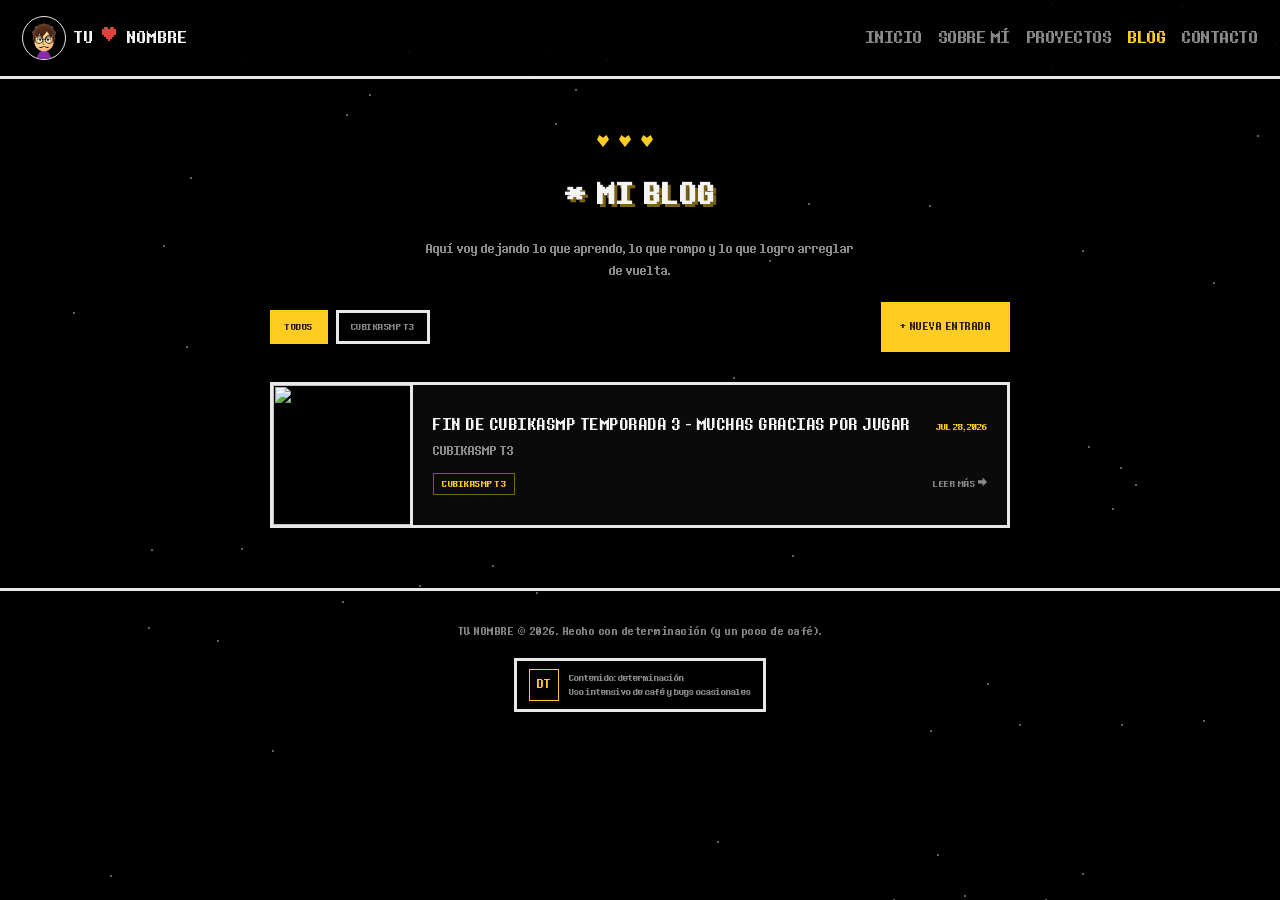
==== commit 1f1f8b2c: "Enhance post card rendering with animation delay Updated post card rendering to include animation de" ====
--- a/blog.html
+++ b/blog.html
@@ -94,9 +94,10 @@
     return;
   }
 
-  items.forEach(post=>{
+  items.forEach((post, i)=>{
     const card = document.createElement('button');
-    card.className = 'post-card';
+    card.className = 'post-card pd-enter';
+    card.style.animationDelay = (i * 0.04) + 's';
     card.innerHTML = renderPostCardInner(post);
     card.addEventListener('click', ()=> openPost(post.slug));
     postList.appendChild(card);
@@ -135,6 +136,9 @@
   history.replaceState(null,'',location.pathname);
   detailView.style.display = 'none';
   listView.style.display = 'block';
+  const activeTag = tagFilters.querySelector('.tag-btn.active');
+  renderList(activeTag ? activeTag.dataset.tag : 'all');
+  window.scrollTo({top:0,behavior:'smooth'});
 }
 
 detailView.addEventListener('click', (e)=>{
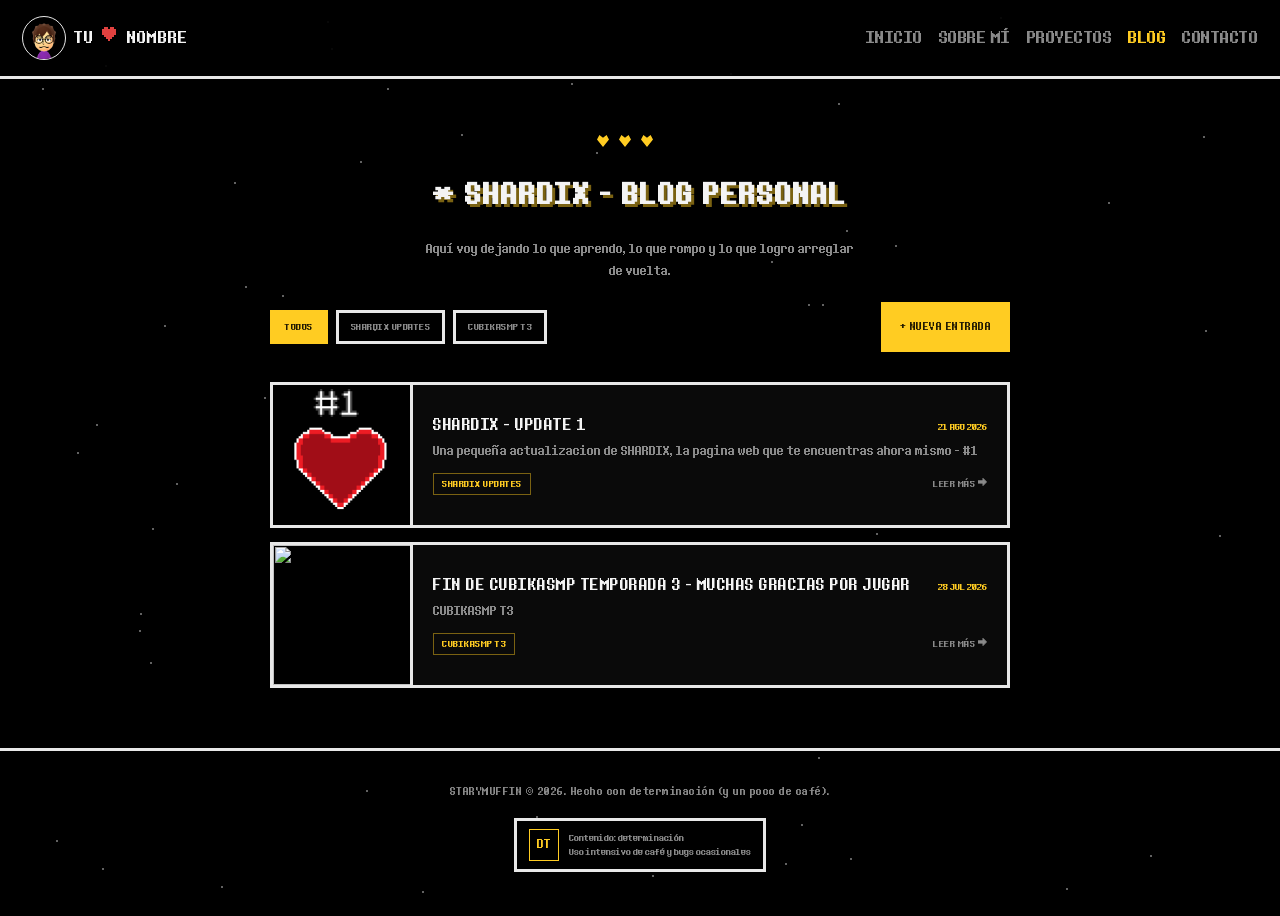
==== commit 0f930265: "Update blog title and footer information" ====
--- a/blog.html
+++ b/blog.html
@@ -4,7 +4,7 @@
 <meta charset="UTF-8">
 <meta name="viewport" content="width=device-width, initial-scale=1.0, viewport-fit=cover">
 <meta name="theme-color" content="#000000">
-<title>Blog — TU NOMBRE</title>
+<title>SHARDIX — STARYMUFFIN</title>
 <link rel="stylesheet" href="style.css">
 </head>
 <body>
@@ -24,7 +24,7 @@
 
 <header class="page-header">
   <div class="souls"><div class="soul"></div><div class="soul"></div><div class="soul"></div></div>
-  <h1>* MI BLOG</h1>
+  <h1>* SHARDIX - BLOG PERSONAL</h1>
   <p>Aquí voy dejando lo que aprendo, lo que rompo y lo que logro arreglar de vuelta.</p>
 </header>
 
@@ -42,7 +42,7 @@
 <div id="detailView" class="post-detail" style="display:none;"></div>
 
 <footer>
-  <div class="copy">TU NOMBRE © 2026. Hecho con determinación (y un poco de café).</div>
+  <div class="copy">STARYMUFFIN © 2026. Hecho con determinación (y un poco de café).</div>
   <div class="rating-box">
     <div class="r-mark">DT</div>
     <div class="r-desc">Contenido: determinación<br>Uso intensivo de café y bugs ocasionales</div>
--- a/style.css
+++ b/style.css
@@ -103,6 +103,17 @@
 .hero h1{font-family:var(--pixel);font-size:clamp(20px,6vw,40px);letter-spacing:3px;color:var(--white);text-shadow:4px 4px 0 var(--gold-dim);}
 .hero h1 .heart{color:#e0413f;text-shadow:none;}
 
+@keyframes titlePop{
+  0%{opacity:0;transform:scale(.4) translateY(10px);}
+  60%{opacity:1;transform:scale(1.08) translateY(0);}
+  100%{opacity:1;transform:scale(1) translateY(0);}
+}
+.title-chunk{
+  display:inline-block;
+  opacity:0;
+  animation:titlePop .4s cubic-bezier(.34,1.56,.64,1) forwards;
+}
+
 .chapter-tag{display:inline-block;margin-top:18px;padding:6px 14px;border:3px solid var(--border);font-size:10px;letter-spacing:1px;color:var(--gold);}
 
 .hero p.tagline{margin-top:20px;font-size:13px;line-height:1.9;color:var(--dim);max-width:440px;margin-left:auto;margin-right:auto;}
@@ -219,7 +230,7 @@
   from{opacity:0;transform:translateY(14px);}
   to{opacity:1;transform:translateY(0);}
 }
-.post-detail .pd-enter{
+.pd-enter{
   opacity:0;
   animation:postEnter .3s ease-out forwards;
 }
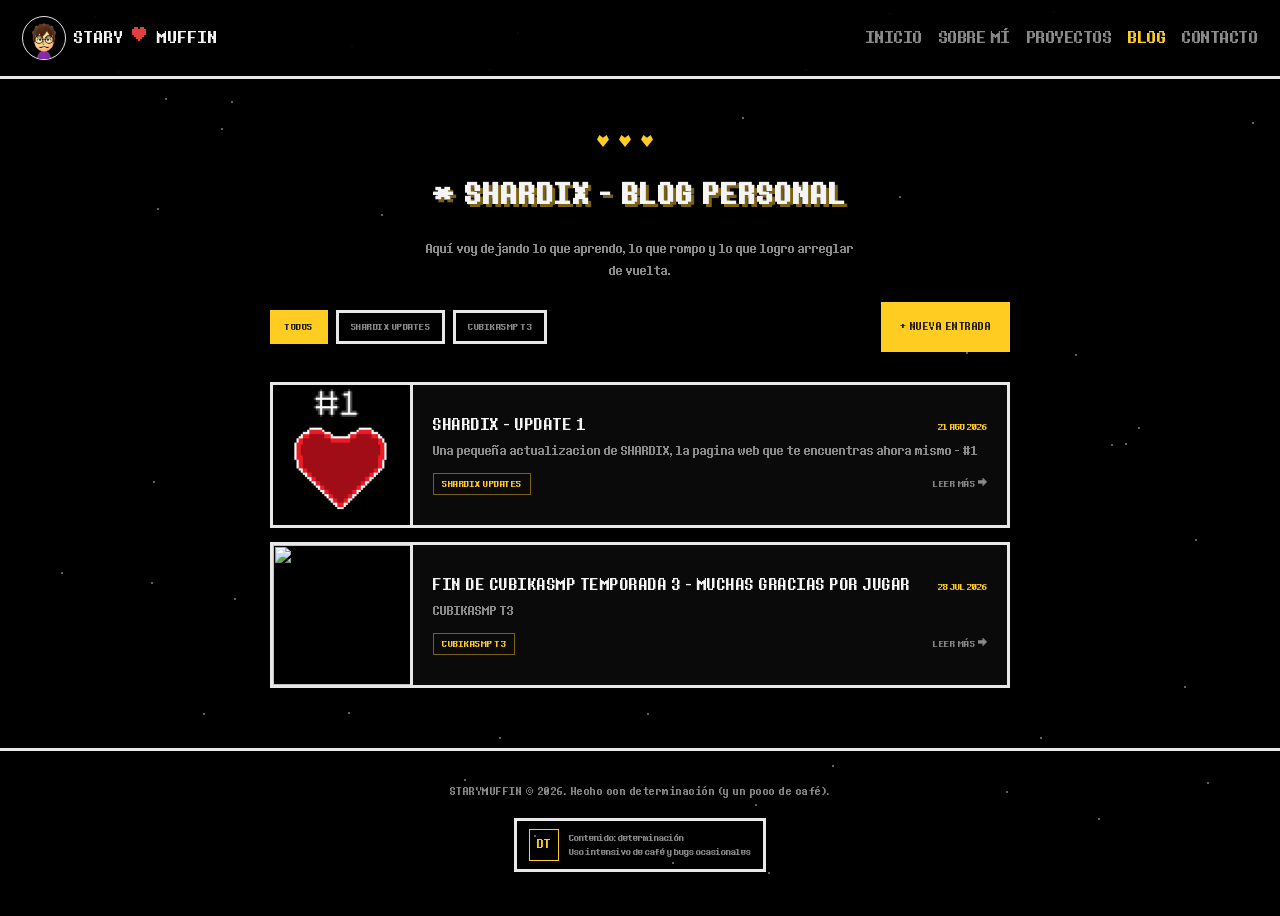
==== commit 4404983a: "Update navigation logo text in blog.html" ====
--- a/blog.html
+++ b/blog.html
@@ -12,7 +12,7 @@
 <div id="stars"></div>
 
 <nav>
-  <a href="index.html" class="nav-logo"><span class="nav-avatar-wrap"><img class="nav-avatar nav-avatar-normal" src="images/avatar.png" alt="" onerror="this.style.display='none'"><img class="nav-avatar nav-avatar-hover" src="images/avatar-hover.png" alt="" onerror="this.style.display='none'"></span>TU<span class="heart">♥</span>NOMBRE</a>
+  <a href="index.html" class="nav-logo"><span class="nav-avatar-wrap"><img class="nav-avatar nav-avatar-normal" src="images/avatar.png" alt="" onerror="this.style.display='none'"><img class="nav-avatar nav-avatar-hover" src="images/avatar-hover.png" alt="" onerror="this.style.display='none'"></span>STARY<span class="heart">♥</span>MUFFIN</a>
   <ul class="nav-links">
     <li><a href="index.html#inicio">INICIO</a></li>
     <li><a href="index.html#sobre-mi">SOBRE MÍ</a></li>
